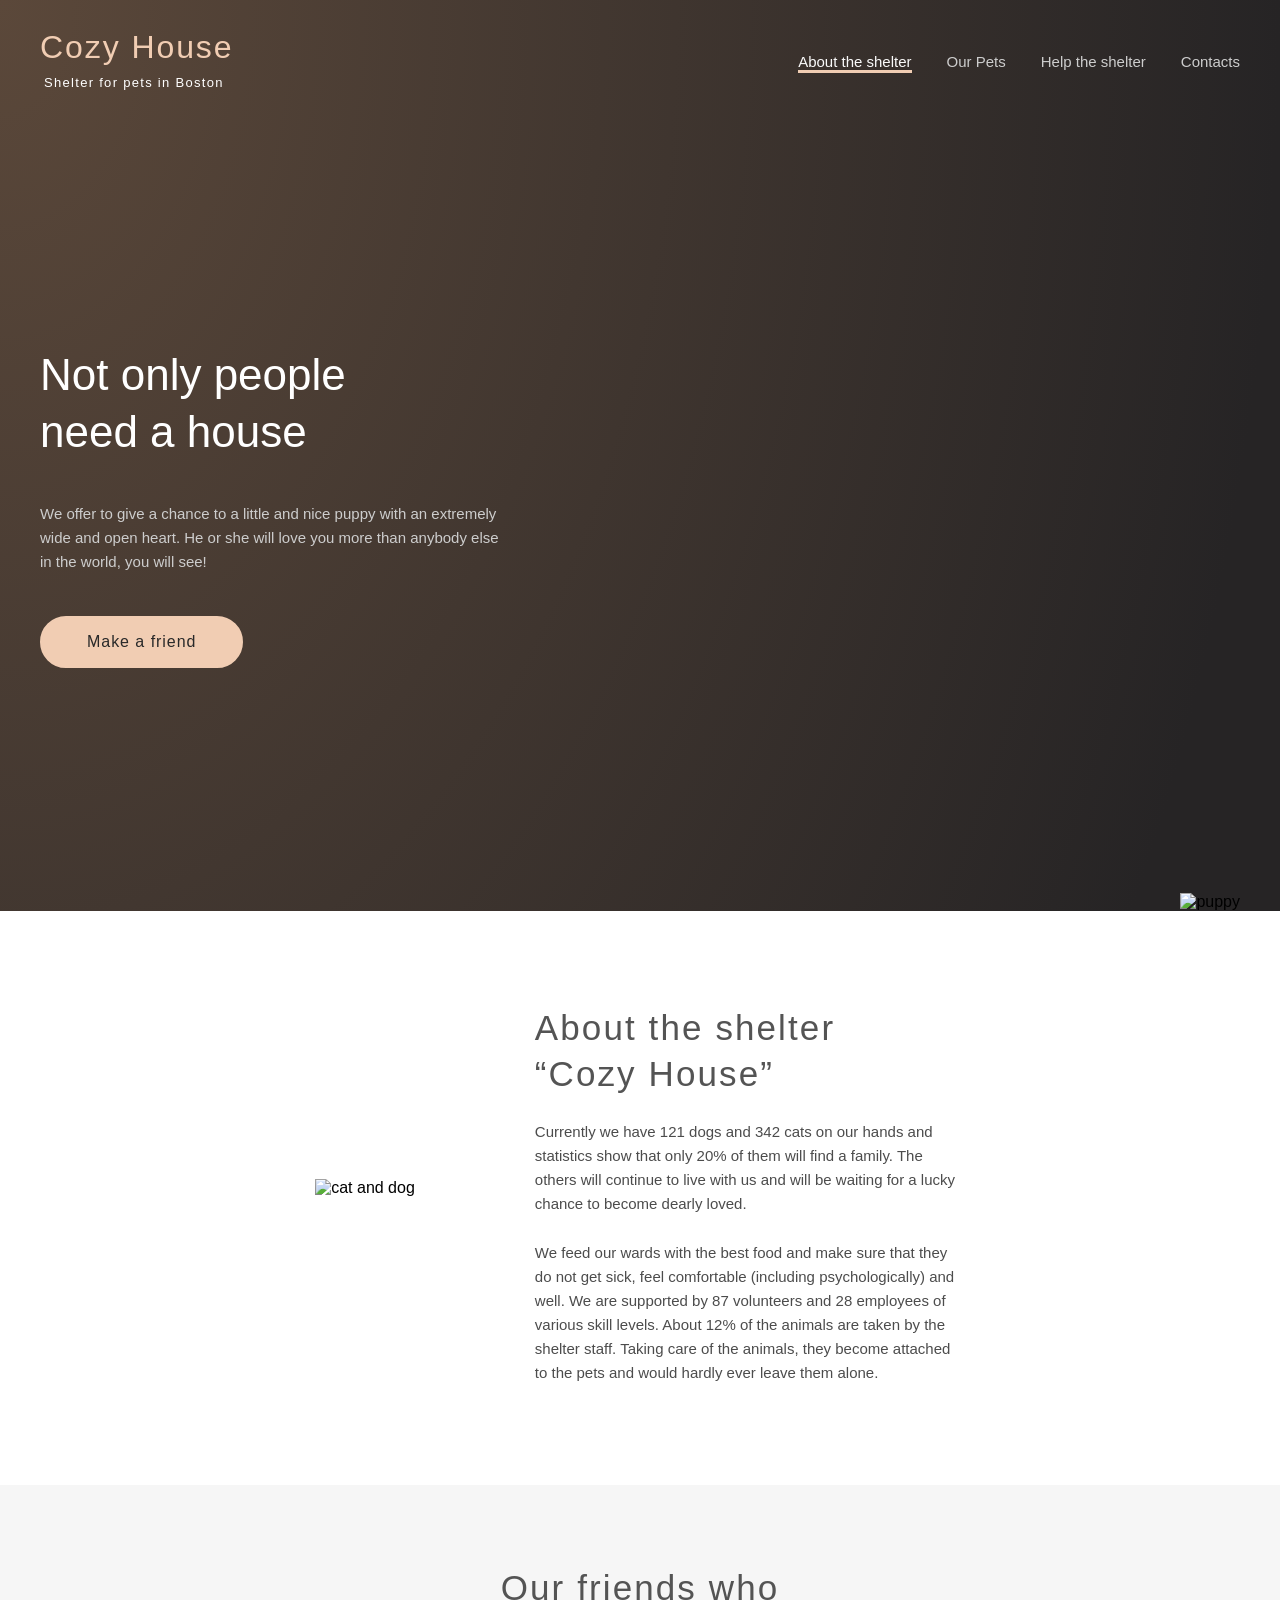
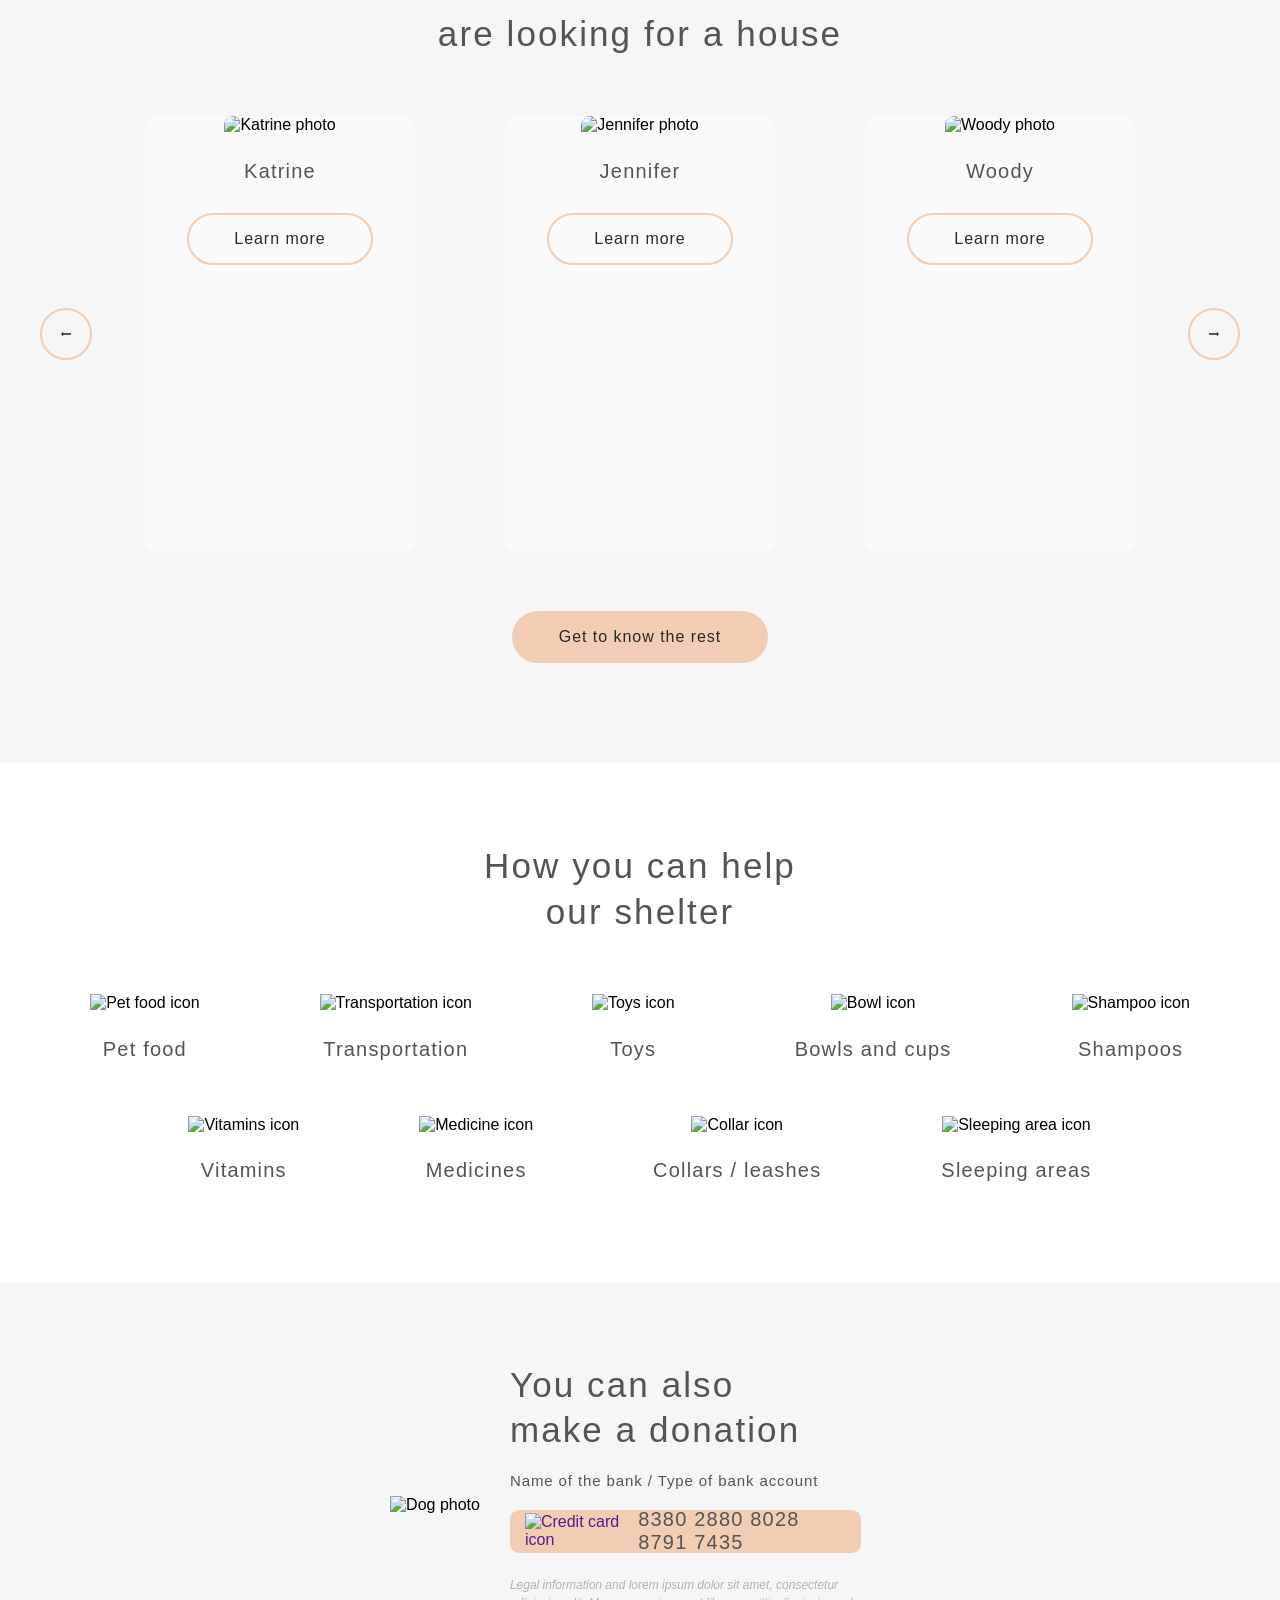
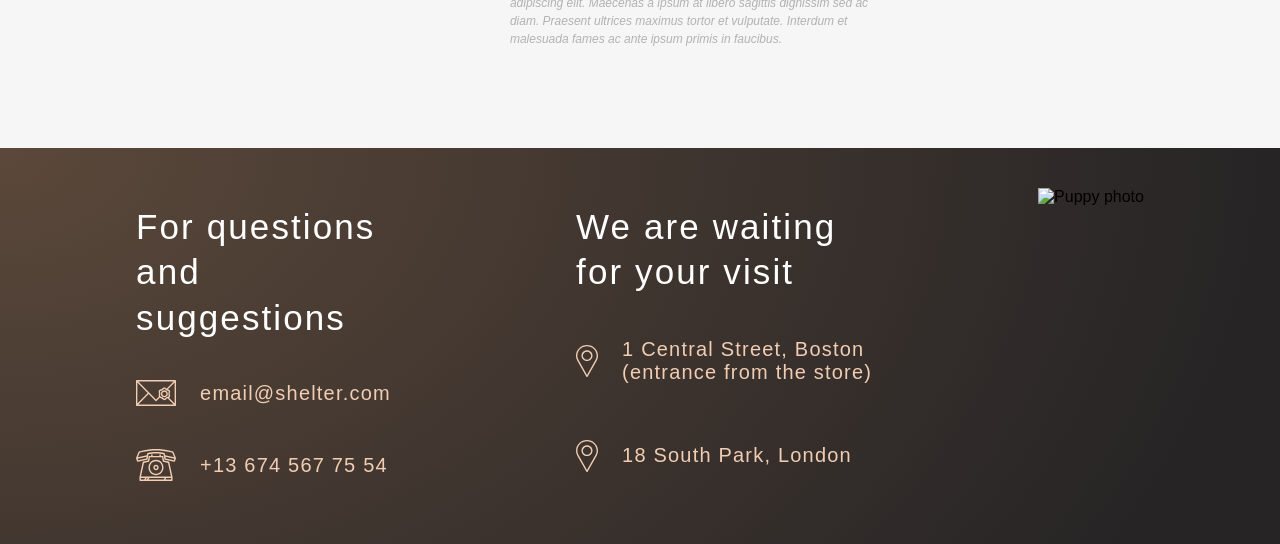
==== shelter/index.html @ e7551a3a "feat: better buttons behaviour" ====
<!DOCTYPE html>
<html lang="en">
<head>
    <meta charset="UTF-8">
    <meta name="viewport" content="width=device-width, initial-scale=1">
    <meta http-equiv="x-ua-compatible" content="IE=Edge">
    <link rel="stylesheet" href="src/css/main.css">
    <link rel="icon" type="image/x-icon" href="src/img/icons/favicon.ico">
    <script src="src/script/index.js"></script>
    <title>Shelter | Main</title>
</head>
<body>
    <main>
        <section class="start-screen" id="start">
            <header>
                <a class="logo" href="">
                    <h1>Cozy House</h1>
                    <span class="logo-secondary">Shelter for pets in Boston</span>
                </a>
                <nav>
                    <ul>
                        <li>
                            <span class="paragraph-l on-dark initialized">
                                About the shelter
                            </span>
                        </li>
                        <li>
                            <a class="paragraph-l on-dark" href="our-pets.html">
                                Our Pets
                            </a>
                        </li>
                        <li>
                            <a class="paragraph-l on-dark" href="#help-items">Help the shelter</a>
                        </li>
                        <li>
                            <a class="paragraph-l on-dark" href="#footer">Contacts</a>
                        </li>
                    </ul>
                    <svg class="burger-btn" width="30" height="22" viewBox="0 0 30 22" fill="none" xmlns="http://www.w3.org/2000/svg">
                        <line y1="21" x2="30" y2="21" stroke-width="2"/>
                        <line y1="11" x2="30" y2="11" stroke-width="2"/>
                        <line y1="1" x2="30" y2="1" stroke-width="2"/>
                    </svg>
                </nav>
            </header>
            <div class="start-screen-elements">
                <div class="text-wrapper">
                    <h2 class="on-dark">Not only people need a house</h2>
                    <p class="paragraph-l on-dark">We offer to give a chance to a little and nice puppy with an extremely wide and open heart. He or she
                        will love you more than anybody else in the world, you will see!</p>
                    <button class="button-primary" onclick="location.href='#our-pets'">
                        Make a friend
                    </button>
                </div>
                <img src="src/img/photos/start-screen-puppy.png" alt="puppy">
            </div>
        </section>
        <section class="about" id="about">
            <img src="src/img/photos/about-pets.png" alt="cat and dog">
            <div class="text-wrapper">
                <h3>About the shelter “Cozy House”</h3>
                <p class="paragraph-l">Currently we have 121 dogs and 342 cats on our hands and statistics show that only 20% of them will find
                    a family. The others will continue to live with us and will be waiting for a lucky chance to become
                    dearly loved.</p>
                <p class="paragraph-l">We feed our wards with the best food and make sure that they do not get sick, feel comfortable (including
                    psychologically) and well. We are supported by 87 volunteers and 28 employees of various skill levels.
                    About 12% of the animals are taken by the shelter staff. Taking care of the animals, they become
                    attached to the pets and would hardly ever leave them alone.</p>
            </div>
        </section>
        <section class="our-pets" id="our-pets">
            <h3>Our friends who<br> are looking for a house</h3>
            <div class="carousel-wrapper">
                <button class="button-round">
                    <svg width="14" height="6" viewBox="0 0 14 6" fill="none" xmlns="http://www.w3.org/2000/svg">
                        <path d="M14 2V4H3V6L0 3L3 0V2H14Z"/>
                    </svg>
                </button>
                <div class="pets-wrapper">
                    <figure class="pet">
                        <img src="src/img/photos/pets-katrine.png" alt="Katrine photo">
                        <figcaption>
                            <h4>Katrine</h4>
                            <button>Learn more</button>
                        </figcaption>
                    </figure>
                    <figure class="pet">
                        <img src="src/img/photos/pets-jennifer.png" alt="Jennifer photo">
                        <figcaption>
                            <h4>Jennifer</h4>
                            <button>Learn more</button>
                        </figcaption>
                    </figure>
                    <figure class="pet">
                        <img src="src/img/photos/pets-woody.png" alt="Woody photo">
                        <figcaption>
                            <h4>Woody</h4>
                            <button>Learn more</button>
                        </figcaption>
                    </figure>
                </div>
                <button class="button-round right">
                    <svg width="14" height="6" viewBox="0 0 14 6" fill="none" xmlns="http://www.w3.org/2000/svg">
                        <path d="M14 2V4H3V6L0 3L3 0V2H14Z"/>
                    </svg>
                </button>
            </div>
            <button class="button-primary" onclick="location.href='our-pets.html'">
                Get to know the rest
            </button>
        </section>
        <section class="help-items" id="help-items">
            <h3>How you can help<br>our shelter</h3>
            <div class="icons-wrapper">
                <figure>
                    <img src="src/img/icons/pet-food.svg" alt="Pet food icon">
                    <figcaption><h4>Pet food</h4></figcaption>
                </figure>
                <figure>
                    <img src="src/img/icons/transportation.svg" alt="Transportation icon">
                    <figcaption><h4>Transportation</h4></figcaption>
                </figure>
                <figure>
                    <img src="src/img/icons/toys.svg" alt="Toys icon">
                    <figcaption><h4>Toys</h4></figcaption>
                </figure>
                <figure>
                    <img src="src/img/icons/bowls-and-cups.svg" alt="Bowl icon">
                    <figcaption><h4>Bowls and cups</h4></figcaption>
                </figure>
                <figure>
                    <img src="src/img/icons/shampoo.svg" alt="Shampoo icon">
                    <figcaption><h4>Shampoos</h4></figcaption>
                </figure>
                <figure>
                    <img src="src/img/icons/vitamins.svg" alt="Vitamins icon">
                    <figcaption><h4>Vitamins</h4></figcaption>
                </figure>
                <figure>
                    <img src="src/img/icons/medicine.svg" alt="Medicine icon">
                    <figcaption><h4>Medicines</h4></figcaption>
                </figure>
                <figure>
                    <img src="src/img/icons/collar.svg" alt="Collar icon">
                    <figcaption><h4>Collars / leashes</h4></figcaption>
                </figure>
                <figure>
                    <img src="src/img/icons/sleeping-area.svg" alt="Sleeping area icon">
                    <figcaption><h4>Sleeping areas</h4></figcaption>
                </figure>
            </div>
        </section>
        <section class="help-donation" id="help-donation">
            <img src="src/img/photos/donation-dog.png" alt="Dog photo">
            <div class="text-wrapper">
                <h3>You can also<br>make a donation</h3>
                <h5>Name of the bank / Type of bank account</h5>
                <a href="">
                    <div class="credit-card-info">
                        <img src="src/img/icons/credit-card.svg" alt="Credit card icon">
                        <h4>8380 2880 8028 8791 7435</h4>
                    </div>
                </a>
                <p class="paragraph-s">Legal information and lorem ipsum dolor sit amet, consectetur adipiscing elit.
                    Maecenas a ipsum at libero sagittis dignissim sed ac diam. Praesent ultrices maximus tortor et
                    vulputate. Interdum et malesuada fames ac ante ipsum primis in faucibus.</p>
            </div>
        </section>
    </main>
    <footer id="footer">
        <div class="contacts-row">
            <h3 class="on-dark">For questions and suggestions</h3>
            <a href="mailto:email@shelter.com">
                <svg width="40" height="26" viewBox="0 0 40 26" fill="none" xmlns="http://www.w3.org/2000/svg">
                    <path d="M39.315 0H0.684964C0.5033 0 0.329077 0.0732456 0.200621 0.203625C0.0721657 0.334003 0 0.510836 0 0.695219V25.3048C0 25.4892 0.0721657 25.666 0.200621 25.7964C0.329077 25.9268 0.5033 26 0.684964 26H39.315C39.4967 26 39.6709 25.9268 39.7994 25.7964C39.9278 25.666 40 25.4892 40 25.3048V0.695219C40 0.510836 39.9278 0.334003 39.7994 0.203625C39.6709 0.0732456 39.4967 0 39.315 0ZM32.5774 15.0331C32.6846 15.5259 32.7954 16.0355 32.6513 16.2882C32.4966 16.5596 31.9966 16.7173 31.5131 16.8699C31.1316 16.9902 30.7373 17.1147 30.3857 17.3212C30.0461 17.5206 29.7523 17.8001 29.4683 18.0704C29.0772 18.4426 28.7079 18.794 28.374 18.794C28.04 18.794 27.6706 18.4425 27.2797 18.0704C26.9956 17.8001 26.7018 17.5205 26.3622 17.3212C26.0107 17.1147 25.6163 16.9903 25.2348 16.8699C24.7513 16.7173 24.2513 16.5596 24.0967 16.2882C23.9526 16.0355 24.0633 15.5259 24.1705 15.0331C24.2584 14.6285 24.3493 14.2103 24.3493 13.7821C24.3493 13.354 24.2584 12.9356 24.1705 12.5311C24.0633 12.0383 23.9526 11.5288 24.0967 11.2759C24.2513 11.0046 24.7513 10.8468 25.2348 10.6942C25.6163 10.5739 26.0107 10.4494 26.3622 10.243C26.7018 10.0435 26.9956 9.76403 27.2797 9.49373C27.6706 9.12165 28.04 8.77015 28.374 8.77015C28.7079 8.77015 29.0773 9.12165 29.4683 9.49373C29.7523 9.76403 30.0461 10.0435 30.3857 10.243C30.7373 10.4493 31.1316 10.5738 31.5131 10.6941C31.9966 10.8467 32.4966 11.0045 32.6512 11.2758C32.7954 11.5286 32.6846 12.0381 32.5774 12.5309C32.4895 12.9354 32.3986 13.3537 32.3986 13.7819C32.3986 14.2102 32.4895 14.6286 32.5774 15.0331ZM30.5975 8.66076C30.5345 8.60237 30.4705 8.54156 30.4053 8.47955C29.8904 7.98955 29.2497 7.3798 28.374 7.3798C27.4982 7.3798 26.8575 7.98955 26.3426 8.47955C26.1045 8.70609 25.8796 8.92013 25.6761 9.03961C25.4574 9.168 25.1518 9.26449 24.8281 9.36655C24.1276 9.58763 23.3336 9.8381 22.9109 10.5797C22.5001 11.3004 22.6768 12.1134 22.8328 12.8307C22.9081 13.1777 22.9794 13.5055 22.9794 13.7821C22.9794 14.0587 22.9081 14.3866 22.8328 14.7336C22.6975 15.3556 22.5473 16.0496 22.7775 16.693L19.9997 19.5464L2.32449 1.39044H37.6748L30.5975 8.66076ZM11.7007 13L1.36993 23.6116V2.38812L11.7007 13ZM12.6635 13.989L19.5124 21.0242C19.5761 21.0896 19.6519 21.1416 19.7356 21.177C19.8192 21.2125 19.9089 21.2308 19.9996 21.2308C20.0902 21.2308 20.18 21.2125 20.2636 21.177C20.3472 21.1416 20.4231 21.0896 20.4868 21.0242L23.6841 17.7398C24.044 17.9494 24.4495 18.0781 24.8281 18.1976C25.1518 18.2997 25.4575 18.3962 25.6761 18.5245C25.8796 18.644 26.1044 18.8581 26.3426 19.0846C26.8575 19.5746 27.4982 20.1844 28.374 20.1844C29.2496 20.1844 29.8904 19.5746 30.4053 19.0846C30.6434 18.858 30.8682 18.644 31.0718 18.5244C31.2043 18.4466 31.3691 18.3806 31.5502 18.3179L37.675 24.6094H2.32431L12.6635 13.989ZM32.9664 17.7946C33.3117 17.6108 33.6223 17.3612 33.8371 16.9846C34.2479 16.2639 34.0711 15.4508 33.9151 14.7336C33.8398 14.3866 33.7686 14.0587 33.7686 13.7821C33.7686 13.5055 33.8398 13.1777 33.9151 12.8307C34.0711 12.1134 34.2479 11.3005 33.837 10.5797C33.4142 9.8381 32.6203 9.58763 31.9197 9.36655L31.8559 9.34634L38.6301 2.38738V23.6122L32.9664 17.7946Z"/>
                    <path d="M28.374 10.2424C26.451 10.2424 24.8865 11.8302 24.8865 13.782C24.8865 15.7337 26.451 17.3215 28.374 17.3215C30.297 17.3215 31.8614 15.7337 31.8614 13.782C31.8614 11.8302 30.2969 10.2424 28.374 10.2424ZM28.374 15.9311C27.2064 15.9311 26.2564 14.967 26.2564 13.782C26.2564 12.5969 27.2063 11.6328 28.374 11.6328C29.5416 11.6328 30.4915 12.5969 30.4915 13.782C30.4915 14.967 29.5415 15.9311 28.374 15.9311Z"/>
                </svg>
                <h4>email@shelter.com</h4>
            </a>
            <a href="tel:+136745677554">
                <svg width="40" height="32" viewBox="0 0 40 32" fill="none" xmlns="http://www.w3.org/2000/svg">
                    <path d="M39.9461 8.89543L37.5102 2.9049C37.4685 2.80251 37.4043 2.71139 37.3226 2.63868C37.2408 2.56598 37.1437 2.51367 37.0389 2.48585L34.111 1.70799C25.5388 -0.569376 14.4609 -0.569281 5.88906 1.70799L2.96105 2.48585C2.85626 2.51367 2.75918 2.56598 2.67743 2.63868C2.59568 2.71139 2.53147 2.80251 2.48984 2.9049L0.0539764 8.89543C-0.0131281 9.06038 -0.0178273 9.24503 0.0407965 9.41333L1.01509 12.2089C1.07166 12.3713 1.18339 12.5075 1.32986 12.5925C1.47633 12.6775 1.64776 12.7056 1.8128 12.6717L11.0692 10.7747C11.2084 10.7462 11.3359 10.675 11.4348 10.5706C11.5337 10.4661 11.5993 10.3334 11.623 10.19L12.4245 5.32594C16.8365 4.18994 23.1635 4.18994 27.5753 5.32594L28.3769 10.19C28.4006 10.3335 28.4662 10.4663 28.5651 10.5707C28.664 10.6751 28.7915 10.7463 28.9307 10.7748L38.187 12.6718C38.3521 12.7056 38.5234 12.6774 38.6699 12.5924C38.8164 12.5075 38.9281 12.3714 38.9848 12.209L39.9592 9.41343C40.0178 9.2451 40.0131 9.06043 39.9461 8.89543ZM2.13193 11.1412L1.63183 9.70624L10.5973 7.78606L10.321 9.46295L2.13193 11.1412ZM11.6222 4.0568C11.4935 4.09314 11.3777 4.16636 11.2883 4.26784C11.1989 4.36933 11.1396 4.49486 11.1174 4.62969L10.848 6.26453L1.85991 8.1896L3.65015 3.78707L6.2409 3.09877C14.5991 0.878304 25.4007 0.878208 33.7593 3.09877L36.35 3.78707L38.1403 8.1896L29.1522 6.26453L28.8828 4.62969C28.8606 4.49487 28.8013 4.36936 28.7119 4.26788C28.6224 4.1664 28.5066 4.09318 28.378 4.0568C23.6016 2.70615 16.3984 2.70615 11.6222 4.0568ZM37.8681 11.1412L29.6792 9.46295L29.4028 7.78606L38.3682 9.70624L37.8681 11.1412Z"/>
                    <path d="M33.2901 13.1186C33.261 12.9842 33.1948 12.8612 33.0995 12.7643C33.0041 12.6673 32.8836 12.6005 32.7522 12.5717L27.9776 11.526L27.3764 7.51395C27.351 7.34431 27.2672 7.18959 27.1401 7.07781C27.013 6.96603 26.851 6.90458 26.6835 6.90458H24.814V5.96398C24.814 5.56724 24.5002 5.2456 24.1129 5.2456C23.7257 5.2456 23.4119 5.56724 23.4119 5.96398V6.90458H16.5882V5.96398C16.5882 5.56724 16.2744 5.2456 15.8871 5.2456C15.4999 5.2456 15.1861 5.56724 15.1861 5.96398V6.90458H13.3166C13.1491 6.90458 12.9871 6.96603 12.86 7.07781C12.7329 7.18959 12.6491 7.34431 12.6237 7.51395L12.0224 11.526L7.24791 12.5717C7.11654 12.6005 6.996 12.6673 6.90063 12.7643C6.80527 12.8612 6.73908 12.9842 6.70996 13.1186L3.46796 28.0878C3.45692 28.1389 3.45134 28.1911 3.45132 28.2434V31.2816C3.45132 31.4721 3.52519 31.6549 3.65666 31.7896C3.78814 31.9243 3.96645 32 4.15239 32H35.8477C36.0336 32 36.212 31.9243 36.3434 31.7896C36.4749 31.6549 36.5488 31.4721 36.5488 31.2816V28.2434C36.5488 28.1911 36.5432 28.1389 36.5321 28.0878L33.2901 13.1186ZM7.98131 13.8802L12.7885 12.8273C12.9276 12.7968 13.0544 12.7238 13.152 12.6178C13.2496 12.5118 13.3134 12.3779 13.335 12.2338L13.9183 8.34134H26.0819L26.6651 12.2338C26.6867 12.3779 26.7505 12.5118 26.8481 12.6178C26.9457 12.7238 27.0725 12.7968 27.2115 12.8273L32.0189 13.8802L34.9741 27.5251H5.0261L7.98131 13.8802ZM11.7966 28.9618L10.8935 30.5632H9.82782L10.7309 28.9618H11.7966ZM13.416 28.9618H28.6721L27.769 30.5632H12.513L13.416 28.9618ZM4.85345 28.9618H9.11142L8.20836 30.5632H4.85345V28.9618ZM29.3885 30.5632L30.2916 28.9618H35.1466V30.5632H29.3885Z"/>
                    <path d="M20 26.1606C24.1492 26.1606 27.5248 22.7016 27.5248 18.45C27.5248 14.1983 24.1492 10.7393 20 10.7393C15.8509 10.7393 12.4753 14.1983 12.4753 18.45C12.4753 22.7016 15.8509 26.1606 20 26.1606ZM20 12.1761C23.3761 12.1761 26.1227 14.9905 26.1227 18.45C26.1227 21.9094 23.3761 24.7238 20 24.7238C16.624 24.7238 13.8774 21.9094 13.8774 18.45C13.8774 14.9905 16.624 12.1761 20 12.1761Z"/>
                    <path d="M20 21.1847C21.4717 21.1847 22.6691 19.9578 22.6691 18.4497C22.6691 16.9416 21.4717 15.7147 20 15.7147C18.5283 15.7147 17.3309 16.9416 17.3309 18.4497C17.3309 19.9578 18.5283 21.1847 20 21.1847ZM20 17.1514C20.6987 17.1514 21.267 17.7338 21.267 18.4497C21.267 19.1656 20.6987 19.7479 20 19.7479C19.3014 19.7479 18.733 19.1656 18.733 18.4497C18.733 17.7339 19.3014 17.1514 20 17.1514Z"/>
                </svg>
                <h4>+13 674 567 75 54</h4>
            </a>
        </div>
        <div class="locations-row">
            <h3 class="on-dark">We are waiting for your visit</h3>
            <a href="https://www.google.com/maps/place/Boston+Animal+Care+and+Control+Shelter/@42.3657951,-70.9798577,19z/data=!4m9!1m2!2m1!1sboston+animal+shelter!3m5!1s0x89e37937d4975c71:0xc63954a44f1d0dee!8m2!3d42.2943456!4d-71.1215115!16s%2Fg%2F1tg16r1j" target="_blank">
                <svg width="22" height="32" viewBox="0 0 22 32" fill="none" xmlns="http://www.w3.org/2000/svg">
                    <path d="M11 0C4.93475 0 3.05176e-05 4.78519 3.05176e-05 10.6667C3.05176e-05 12.4323 0.455262 14.1829 1.32067 15.7357L10.3985 31.6562C10.5193 31.8685 10.7496 32 11 32C11.2504 32 11.4807 31.8685 11.6016 31.6562L20.6827 15.7304C21.5448 14.1829 22 12.4323 22 10.6666C22 4.78519 17.0653 0 11 0ZM19.4762 15.0905L11 29.9557L2.52717 15.0964C1.7732 13.7435 1.37507 12.2116 1.37507 10.6667C1.37507 5.52019 5.69278 1.33337 11 1.33337C16.3073 1.33337 20.625 5.52025 20.625 10.6667C20.625 12.2116 20.2269 13.7435 19.4762 15.0905Z"/>
                    <path d="M11 5.33329C7.9674 5.33329 5.50008 7.72585 5.50008 10.6666C5.50008 13.6074 7.9674 16 11 16C14.0327 16 16.5 13.6074 16.5 10.6667C16.5 7.72592 14.0327 5.33329 11 5.33329ZM11 14.6667C8.72537 14.6667 6.87505 12.8724 6.87505 10.6667C6.87505 8.46092 8.72537 6.66667 11 6.66667C13.2747 6.66667 15.125 8.46092 15.125 10.6667C15.125 12.8724 13.2747 14.6667 11 14.6667Z"/>
                </svg>
                <h4>1 Central Street, Boston<br>(entrance from the store)</h4>
            </a>
            <a href="https://www.google.com/maps/search/18+South+Park,+London+/@52.1337419,-0.4661482,21z" target="_blank">
                <svg width="22" height="32" viewBox="0 0 22 32" fill="none" xmlns="http://www.w3.org/2000/svg">
                    <path d="M11 0C4.93475 0 3.05176e-05 4.78519 3.05176e-05 10.6667C3.05176e-05 12.4323 0.455262 14.1829 1.32067 15.7357L10.3985 31.6562C10.5193 31.8685 10.7496 32 11 32C11.2504 32 11.4807 31.8685 11.6016 31.6562L20.6827 15.7304C21.5448 14.1829 22 12.4323 22 10.6666C22 4.78519 17.0653 0 11 0ZM19.4762 15.0905L11 29.9557L2.52717 15.0964C1.7732 13.7435 1.37507 12.2116 1.37507 10.6667C1.37507 5.52019 5.69278 1.33337 11 1.33337C16.3073 1.33337 20.625 5.52025 20.625 10.6667C20.625 12.2116 20.2269 13.7435 19.4762 15.0905Z"/>
                    <path d="M11 5.33329C7.9674 5.33329 5.50008 7.72585 5.50008 10.6666C5.50008 13.6074 7.9674 16 11 16C14.0327 16 16.5 13.6074 16.5 10.6667C16.5 7.72592 14.0327 5.33329 11 5.33329ZM11 14.6667C8.72537 14.6667 6.87505 12.8724 6.87505 10.6667C6.87505 8.46092 8.72537 6.66667 11 6.66667C13.2747 6.66667 15.125 8.46092 15.125 10.6667C15.125 12.8724 13.2747 14.6667 11 14.6667Z"/>
                </svg>
                <h4>18 South Park, London</h4>
            </a>
        </div>
        <img src="src/img/photos/footer-puppy.png" alt="Puppy photo">
    </footer>
</body>
</html>
---- shelter/src/css/main.css ----
html {
  font-family: Georgia, sans-serif;
  font-weight: 400;
}

.logo:hover .h1 {
  transition: ease-in-out color 0.3s;
  color: #FDDCC4;
}
.logo:hover .h1.on-light {
  color: #292929;
}
.logo:hover .logo-secondary {
  transition: ease-in-out color 0.3s;
  color: white;
}
.logo:hover .logo-secondary.on-light {
  color: #B2B2B2;
}

h1 {
  font-size: 2rem;
  line-height: 110%;
  font-weight: 400;
  display: flex;
  align-items: center;
  letter-spacing: 0.06em;
  color: #F1CDB3;
}
h1.on-light {
  color: #545454;
}

.logo-secondary {
  font-family: Arial, sans-serif;
  font-size: 13px;
  line-height: 15px;
  margin-left: 4px;
  letter-spacing: 0.1em;
  color: white;
}
.logo-secondary.on-light {
  color: #292929;
}

.on-dark {
  color: white;
}

h2, h3, h4, h5 {
  font-weight: 400;
  color: #545454;
}

h2 {
  line-height: 130%;
}
@media (max-width: 768px) {
  h2 {
    font-size: 25px;
  }
}
@media (min-width: 768px) {
  h2 {
    font-size: 44px;
  }
}

h3 {
  line-height: 130%;
  letter-spacing: 0.06em;
}
@media (max-width: 768px) {
  h3 {
    font-size: 25px;
  }
}
@media (min-width: 768px) {
  h3 {
    font-size: 35px;
  }
}

h4, .button-round {
  font-size: 20px;
  line-height: 115%;
  letter-spacing: 0.06em;
}

@media (max-width: 768px) {
  h4 {
    font-size: 15px;
  }
}
@media (min-width: 768px) {
  h4 {
    font-size: 20px;
  }
}

h5 {
  font-size: 15px;
  line-height: 110%;
  letter-spacing: 0.06em;
}

.paragraph-l {
  font-family: "Arial", sans-serif;
  font-style: normal;
  font-weight: 400;
  font-size: 15px;
  line-height: 160%;
  color: #4C4C4C;
}
.paragraph-l.on-light {
  color: #545454;
}
.paragraph-l.on-light.initialized {
  color: #292929;
  border-bottom: 3px solid #F1CDB3;
}
.paragraph-l.on-dark {
  color: #CDCDCD;
}
.paragraph-l.on-dark.initialized {
  color: #FAFAFA;
  border-bottom: 3px solid #F1CDB3;
}

.paragraph-s {
  font-family: "Arial", sans-serif;
  font-style: italic;
  font-weight: 400;
  font-size: 12px;
  line-height: 150%;
  color: #B2B2B2;
}

footer figcaption h4 {
  color: #F1CDB3;
}

a {
  text-decoration: none;
  cursor: pointer;
  border-bottom: 3px solid rgba(0, 0, 0, 0);
  transition: color ease-in-out 0.3s, border-color ease-in-out 0.3s;
}
a.on-dark:hover {
  color: #FAFAFA;
}
a.on-dark:active, a.on-dark:target {
  color: #FAFAFA;
  border-color: #F1CDB3;
}
a.on-light:hover {
  color: #292929;
}
a.on-light:active, a.on-light:target {
  color: #545454;
  border-color: #F1CDB3;
}

.pet h4 {
  font-size: 20px;
}

.contacts-row a h4, .locations-row a h4 {
  color: #F1CDB3;
  transition: ease-in-out color 0.3s;
  font-size: 20px;
}
.contacts-row a svg, .locations-row a svg {
  fill: #F1CDB3;
  transition: ease-in-out fill 0.3s;
}
.contacts-row a:hover h4, .locations-row a:hover h4 {
  color: white;
}
.contacts-row a:hover svg, .locations-row a:hover svg {
  fill: white;
}

* {
  box-sizing: border-box;
  margin: 0;
  padding: 0;
}

html {
  scroll-behavior: smooth;
}

@media (min-width: 320px) {
  section {
    padding: 42px 10px;
  }
}
@media (min-width: 768px) {
  section {
    padding: 80px 30px 100px;
  }
}
@media (min-width: 1280px) {
  section {
    padding: 80px calc((100vw - 1280px) / 2 + 40px) 100px;
  }
}
section h3 {
  margin-top: 0;
}

button {
  line-height: 130%;
  letter-spacing: 0.06em;
  color: #292929;
  cursor: pointer;
  display: inline;
  width: auto;
  height: 52px;
  border-radius: 100px;
  border: 2px solid #F1CDB3;
  padding: 15px 45px;
  margin: 0;
  transition: ease-in-out background 0.3s, ease-in-out border 0.3s, ease-in-out transform 0.2s;
  background: transparent;
}
button svg {
  fill: #292929;
}
button:hover {
  background-color: #FDDCC4;
  border-color: #FDDCC4;
}
button:active {
  transform: scale(0.9);
}

.button-primary {
  background-color: #F1CDB3;
}

.button-round {
  width: 52px;
  height: 52px;
  border-radius: 50%;
  padding: 23px 19px;
  display: inline-flex;
  justify-content: center;
  align-items: center;
}
.button-round:active {
  background-color: #F1CDB3;
}
.button-round:disabled, .button-round:disabled:hover, .button-round:disabled:active {
  cursor: auto;
  color: #CDCDCD;
  border-color: #CDCDCD;
  transform: none;
  transition: none;
  background-color: transparent;
}

.right svg {
  transform: rotate(180deg);
}

.pet {
  width: 270px;
  height: 435px;
  padding-bottom: 30px;
  margin: 0;
  background-color: #FAFAFA;
  border-radius: 9px;
  transition: transform ease-in-out 0.3s, box-shadow ease-in-out 0.3s, background-color ease-in-out 0.3s;
}
.pet img {
  width: 100%;
  margin-bottom: 25px;
  border-radius: 9px 9px 0 0;
}
.pet figcaption {
  text-align: center;
}
.pet figcaption h4 {
  margin-bottom: 30px;
}
.pet:hover {
  cursor: pointer;
  transform: scale(1.05);
  background-color: white;
  box-shadow: 0px 2px 35px 14px rgba(13, 13, 13, 0.04);
}
.pet:hover button {
  background-color: #FDDCC4;
  border-color: #FDDCC4;
}
.pet:active {
  transform: scale(0.9);
}

.credit-card-info {
  max-width: 351px;
  height: 43px;
  padding: 10px 15px;
  background-color: #F1CDB3;
  border-radius: 9px;
  display: flex;
  justify-content: center;
  align-items: center;
  transition: ease-in-out background-color 0.3s, ease-in-out box-shadow 0.3s, ease-in-out transform 0.2s;
}
.credit-card-info img {
  margin-right: 1rem;
}
.credit-card-info:hover {
  background-color: #FDDCC4;
  box-shadow: 0px 2px 35px 14px rgba(13, 13, 13, 0.04);
}
.credit-card-info:active {
  transform: scale(0.95);
}

.burger-btn {
  transition: transform ease-in-out 0.3s, stroke ease-in-out 0.3s;
}
nav .burger-btn {
  stroke: #F1CDB3;
}
.header-pets .burger-btn {
  stroke: #292929;
}
.burger-btn:active, .burger-btn:focus {
  transform: rotate(90deg);
}

header {
  display: flex;
  justify-content: space-between;
  align-items: center;
}
header .logo {
  display: flex;
  flex-direction: column;
}
header .logo h1 {
  margin-top: 0;
  margin-bottom: 10px;
}
header nav ul {
  flex-grow: 1;
  list-style: none;
  gap: 35px;
}
@media (max-width: 768px) {
  header nav ul {
    display: none;
  }
  header nav .burger-btn {
    display: inline-block;
  }
}
@media (min-width: 768px) {
  header nav .burger-btn {
    display: none;
  }
  header nav ul {
    display: flex;
    justify-content: space-between;
    align-items: center;
  }
}

.header-pets {
  background-color: white;
}
@media (min-width: 320px) {
  .header-pets {
    padding: 42px 10px;
  }
}
@media (min-width: 768px) {
  .header-pets {
    padding: 80px 30px 100px;
  }
}
@media (min-width: 1280px) {
  .header-pets {
    padding: 80px calc((100vw - 1280px) / 2 + 40px) 100px;
  }
}
@media (max-width: 768px) {
  .header-pets nav ul {
    display: none;
  }
  .header-pets nav .burger-btn {
    display: inline-block;
  }
}
@media (min-width: 768px) {
  .header-pets nav .burger-btn {
    display: none;
  }
  .header-pets nav ul {
    display: flex;
    justify-content: space-between;
    align-items: center;
  }
}
@media all {
  .header-pets {
    padding-top: 30px;
    padding-bottom: 30px;
  }
}

footer {
  background: url("../img/bg/noise_transparent@2x.png"), radial-gradient(100% 215.42% at 0% 0%, #5B483A 0%, #262425 100%), #211F20;
  display: flex;
}
@media (min-width: 320px) {
  footer {
    padding: 42px 10px;
  }
}
@media (min-width: 768px) {
  footer {
    padding: 80px 30px 100px;
  }
}
@media (min-width: 1280px) {
  footer {
    padding: 80px calc((100vw - 1280px) / 2 + 40px) 100px;
  }
}
@media (max-width: 1280px) {
  footer {
    padding-top: 30px;
    padding-bottom: 0;
    align-items: center;
  }
}
@media (max-width: 768px) {
  footer {
    gap: 40px;
    flex-direction: column;
  }
  footer img {
    max-width: calc(0.8125 * (100% + 10px));
  }
}
@media (min-width: 768px) and (max-width: 1280px) {
  footer {
    flex-direction: row;
    flex-wrap: wrap;
    justify-content: center;
    gap: 65px 60px;
  }
  footer img {
    width: auto;
  }
}
@media (min-width: 1280px) {
  footer {
    padding-top: 40px;
    padding-bottom: 0;
    gap: 160px;
    flex-direction: row;
    flex-wrap: nowrap;
    align-items: stretch;
  }
}

.contacts-row, .locations-row {
  display: flex;
  flex-shrink: 0;
  flex-direction: column;
  justify-content: space-between;
}
.contacts-row a, .locations-row a {
  display: flex;
  justify-content: space-between;
  align-items: center;
  flex: 1 1 auto;
  margin: 0;
}
.contacts-row a svg, .locations-row a svg {
  margin-right: 1.5rem;
}
.contacts-row a h4, .locations-row a h4 {
  margin: 0;
}
@media (max-width: 768px) {
  .contacts-row, .locations-row {
    align-items: center;
    gap: 40px;
  }
  .contacts-row h3, .locations-row h3 {
    text-align: center;
  }
}
@media (min-width: 768px) {
  .contacts-row, .locations-row {
    align-items: flex-start;
  }
  .contacts-row h3, .locations-row h3 {
    text-align: start;
  }
}
@media (max-width: 1280px) {
  .contacts-row, .locations-row {
    margin: 0;
  }
}
@media (min-width: 1280px) {
  .contacts-row, .locations-row {
    margin: 16px 0 60px;
  }
}

@media (min-width: 768px) {
  .contacts-row {
    flex-basis: 280px;
    gap: 40px;
  }
}

@media (max-width: 768px) {
  .locations-row {
    align-items: flex-start;
  }
  .locations-row h3 {
    width: 270px;
    align-self: center;
  }
}
@media (min-width: 768px) {
  .locations-row {
    flex-basis: 302px;
    gap: 33px;
  }
  .locations-row h3 {
    width: auto;
    align-self: auto;
  }
}

.start-screen {
  background: url("../img/bg/noise_transparent@2x.png"), radial-gradient(100% 215.42% at 0% 0%, #5B483A 0%, #262425 100%), #211F20;
  padding-top: 30px;
  padding-bottom: 0;
}
.start-screen .start-screen-elements {
  display: flex;
  justify-content: space-between;
}
.start-screen .start-screen-elements img {
  max-height: 100%;
  max-width: 100%;
}
.start-screen .start-screen-elements .text-wrapper {
  display: flex;
  flex-direction: column;
  align-items: flex-start;
  justify-content: space-between;
}
.start-screen .start-screen-elements .text-wrapper h2 {
  width: 70%;
}
@media (max-width: 1280px) {
  .start-screen .start-screen-elements {
    margin-top: 60px;
    flex-direction: column;
  }
  .start-screen .start-screen-elements img {
    align-self: flex-end;
  }
  .start-screen .start-screen-elements .text-wrapper {
    align-self: center;
    max-width: 460px;
  }
}
@media (max-width: 768px) {
  .start-screen .start-screen-elements {
    gap: 105px;
  }
  .start-screen .start-screen-elements .text-wrapper {
    gap: 42px;
    text-align: center;
    align-items: center;
    width: 100%;
  }
  .start-screen .start-screen-elements img {
    max-width: calc(0.8125 * (100% + 20px));
  }
}
@media (min-width: 768px) and (max-width: 1280px) {
  .start-screen .start-screen-elements {
    gap: 100px;
  }
  .start-screen .start-screen-elements .text-wrapper {
    height: 322px;
    text-align: start;
    align-items: flex-start;
  }
  .start-screen .start-screen-elements .text-wrapper button {
    align-self: center;
  }
  .start-screen .start-screen-elements img {
    max-width: calc(0.7421875 * (100% + 60px));
    max-width: 570px;
  }
}
@media (min-width: 1280px) {
  .start-screen .start-screen-elements {
    margin-top: 90px;
    flex-direction: row;
    gap: 42px;
  }
  .start-screen .start-screen-elements .text-wrapper {
    margin: 163px 0 243px;
    align-self: auto;
  }
  .start-screen .start-screen-elements .text-wrapper button {
    align-self: flex-start;
  }
}

.about {
  background: white;
  display: flex;
  justify-content: center;
}
.about .text-wrapper {
  max-width: 430px;
  display: flex;
  flex-direction: column;
  gap: 25px;
}
.about .text-wrapper h3 {
  width: 370px;
  height: 90px;
}
.about img {
  max-width: 300px;
  max-height: 408px;
}
@media (max-width: 1280px) {
  .about {
    flex-direction: column-reverse;
    align-items: center;
  }
}
@media (max-width: 768px) {
  .about {
    gap: 42px;
  }
  .about .text-wrapper {
    gap: 22px;
    align-items: center;
    padding: 0 15px;
    text-align: justify;
  }
  .about .text-wrapper h3 {
    text-align: center;
    max-width: 250px;
    height: auto;
  }
  .about img {
    max-width: calc(0.8125 * (100% + 20px));
  }
}
@media (min-width: 768px) and (max-width: 1280px) {
  .about {
    gap: 80px;
  }
  .about .text-wrapper {
    align-items: flex-start;
    padding: 0;
  }
  .about .text-wrapper h3 {
    max-width: 100%;
    text-align: start;
  }
  .about img {
    max-width: calc(0.390625 * (100% + 60px));
  }
}
@media (min-width: 1280px) {
  .about {
    flex-direction: row;
    gap: 120px;
  }
  .about .text-wrapper {
    padding-top: 14px;
  }
}

.our-pets {
  background: #F6F6F6;
  text-align: center;
}
.our-pets h3 {
  margin: 0 auto;
}
.our-pets .carousel-wrapper {
  display: flex;
  justify-content: space-between;
  align-items: center;
  margin: 60px 0;
}
.our-pets .carousel-wrapper .pets-wrapper {
  display: flex;
}
.our-pets > button {
  margin: 0 auto;
}
@media (max-width: 1280px) {
  .our-pets .pet:last-of-type {
    display: none;
  }
}
@media (max-width: 768px) {
  .our-pets .pet:nth-of-type(2) {
    display: none;
  }
  .our-pets .pets-wrapper {
    order: -1;
    flex: 1 0 100%;
    justify-content: center;
  }
  .our-pets .carousel-wrapper {
    margin: 42px 0;
    flex-wrap: wrap;
    justify-content: space-around;
    gap: 20px;
  }
}
@media (min-width: 768px) and (max-width: 1280px) {
  .our-pets .carousel-wrapper {
    margin: 60px 0;
    justify-content: space-between;
    gap: unset;
  }
  .our-pets .pets-wrapper {
    gap: 40px;
    order: 0;
    flex: 0 0 auto;
  }
  .our-pets .pet:nth-of-type(2) {
    display: block;
  }
}
@media (min-width: 1280px) {
  .our-pets .pets-wrapper {
    gap: 90px;
  }
  .our-pets .pets-wrapper .pet:last-of-type {
    display: block;
  }
}

.help-items {
  text-align: center;
  background: white;
}
.help-items h3 {
  margin: 0 auto;
}
.help-items .icons-wrapper {
  display: flex;
  justify-content: center;
  align-items: center;
  flex-wrap: wrap;
}
.help-items .icons-wrapper figure {
  margin: 0;
  width: auto;
}
@media (max-width: 768px) {
  .help-items h3 {
    margin-bottom: 42px;
  }
  .help-items .icons-wrapper {
    margin: 0 5px;
    display: grid;
    grid-template-columns: 1fr 1fr;
    gap: 30px;
  }
  .help-items .icons-wrapper figure img {
    height: 50px;
    margin-bottom: 15px;
  }
}
@media (min-width: 768px) and (max-width: 1280px) {
  .help-items h3 {
    margin-bottom: 60px;
  }
  .help-items .icons-wrapper {
    margin: 0 39px;
    gap: 55px 60px;
    display: flex;
    justify-content: space-around;
    align-items: center;
  }
  .help-items .icons-wrapper figure {
    flex: 1 0 25%;
  }
  .help-items .icons-wrapper figure img {
    height: auto;
    margin-bottom: 25px;
  }
}
@media (min-width: 1280px) {
  .help-items h3 {
    margin-bottom: 60px;
  }
  .help-items .icons-wrapper {
    margin: 0;
    gap: 55px 120px;
    justify-content: center;
  }
  .help-items .icons-wrapper figure {
    flex: 0 0 auto;
  }
  .help-items .icons-wrapper figure img {
    margin-bottom: 25px;
  }
}

.help-donation {
  background-color: #F6F6F6;
  display: flex;
  justify-content: center;
  align-items: center;
}
.help-donation .text-wrapper {
  display: flex;
  flex-direction: column;
  gap: 20px;
}
.help-donation .text-wrapper h3 {
  width: 300px;
}
.help-donation .text-wrapper .paragraph-s {
  width: 380px;
  height: 72px;
}
@media (max-width: 1280px) {
  .help-donation {
    flex-direction: column-reverse;
  }
}
@media (max-width: 768px) {
  .help-donation {
    gap: 42px;
  }
  .help-donation .text-wrapper {
    text-align: center;
    align-items: center;
  }
  .help-donation .text-wrapper h5 {
    height: 24px;
  }
  .help-donation .text-wrapper .paragraph-s {
    width: 280px;
    height: 90px;
  }
  .help-donation img {
    max-width: calc(0.8125 * (100% + 20px));
  }
}
@media (min-width: 768px) and (max-width: 1280px) {
  .help-donation {
    gap: 60px;
  }
  .help-donation .text-wrapper {
    text-align: start;
    align-items: flex-start;
    padding: 0;
  }
  .help-donation .text-wrapper h5 {
    height: 17px;
  }
  .help-donation .text-wrapper .paragraph-s {
    width: 380px;
    height: 72px;
  }
  .help-donation img {
    max-width: calc(0.6575520833 * (100% + 60px));
  }
}
@media (min-width: 1280px) {
  .help-donation {
    gap: 30px;
    flex-direction: row;
  }
}

.main-pets {
  background-color: #F6F6F6;
  text-align: center;
}
@media (min-width: 320px) {
  .main-pets {
    padding: 42px 10px;
  }
}
@media (min-width: 768px) {
  .main-pets {
    padding: 80px 30px 100px;
  }
}
@media (min-width: 1280px) {
  .main-pets {
    padding: 80px calc((100vw - 1280px) / 2 + 40px) 100px;
  }
}
.main-pets h3 {
  margin: 0 auto;
}
.main-pets .pets-wrapper {
  display: grid;
  grid-row-gap: 30px;
  justify-content: space-evenly;
}
.main-pets .pets-wrapper .pet {
  flex-grow: 0;
}
@media (max-width: 768px) {
  .main-pets .pets-wrapper {
    margin: 42px auto;
    grid-template-columns: 270px;
    grid-template-rows: repeat(3, 435px);
  }
  .main-pets .pets-wrapper .pet:nth-of-type(4) {
    display: none;
  }
  .main-pets .pets-wrapper .pet:nth-of-type(5) {
    display: none;
  }
  .main-pets .pets-wrapper .pet:nth-of-type(6) {
    display: none;
  }
  .main-pets .pets-wrapper .pet:nth-of-type(7) {
    display: none;
  }
  .main-pets .pets-wrapper .pet:nth-of-type(8) {
    display: none;
  }
}
@media (min-width: 768px) and (max-width: 1280px) {
  .main-pets .pets-wrapper {
    grid-template-columns: 270px 270px;
    grid-template-rows: repeat(3, 435px);
    margin: 30px auto 40px;
  }
  .main-pets .pets-wrapper .pet:nth-of-type(4) {
    display: block;
  }
  .main-pets .pets-wrapper .pet:nth-of-type(5) {
    display: block;
  }
  .main-pets .pets-wrapper .pet:nth-of-type(6) {
    display: block;
  }
  .main-pets .pets-wrapper .pet:nth-last-of-type(1) {
    display: none;
  }
  .main-pets .pets-wrapper .pet:nth-last-of-type(2) {
    display: none;
  }
}
@media (min-width: 1280px) {
  .main-pets .pets-wrapper {
    grid-template-columns: repeat(4, 270px);
    grid-template-rows: 435px 435px;
    margin: 60px auto;
    grid-column-gap: 40px;
  }
  .main-pets .pets-wrapper .pet {
    display: block;
  }
}
.main-pets .pets-navigation {
  display: flex;
  justify-content: center;
  align-items: center;
}
@media (max-width: 768px) {
  .main-pets .pets-navigation {
    gap: 10px;
  }
}
@media (min-width: 768px) {
  .main-pets .pets-navigation {
    gap: 20px;
  }
}
@media (min-width: 768px) and (max-width: 1280px) {
  .main-pets {
    padding-bottom: 76px;
  }
}
@media (min-width: 1280px) {
  .main-pets {
    padding-bottom: 100px;
  }
}

/*! normalize.css v8.0.1 | MIT License | github.com/necolas/normalize.css */
/* Document
   ========================================================================== */
/**
 * 1. Correct the line height in all browsers.
 * 2. Prevent adjustments of font size after orientation changes in iOS.
 */
html {
  line-height: 1.15; /* 1 */
  -webkit-text-size-adjust: 100%; /* 2 */
}

/* Sections
   ========================================================================== */
/**
 * Remove the margin in all browsers.
 */
body {
  margin: 0;
}

/**
 * Render the `main` element consistently in IE.
 */
main {
  display: block;
}

/**
 * Correct the font size and margin on `h1` elements within `section` and
 * `article` contexts in Chrome, Firefox, and Safari.
 */
h1 {
  font-size: 2em;
  margin: 0.67em 0;
}

/* Grouping content
   ========================================================================== */
/**
 * 1. Add the correct box sizing in Firefox.
 * 2. Show the overflow in Edge and IE.
 */
hr {
  box-sizing: content-box; /* 1 */
  height: 0; /* 1 */
  overflow: visible; /* 2 */
}

/**
 * 1. Correct the inheritance and scaling of font size in all browsers.
 * 2. Correct the odd `em` font sizing in all browsers.
 */
pre {
  font-family: monospace, monospace; /* 1 */
  font-size: 1em; /* 2 */
}

/* Text-level semantics
   ========================================================================== */
/**
 * Remove the gray background on active links in IE 10.
 */
a {
  background-color: transparent;
}

/**
 * 1. Remove the bottom border in Chrome 57-
 * 2. Add the correct text decoration in Chrome, Edge, IE, Opera, and Safari.
 */
abbr[title] {
  border-bottom: none; /* 1 */
  text-decoration: underline; /* 2 */
  text-decoration: underline dotted; /* 2 */
}

/**
 * Add the correct font weight in Chrome, Edge, and Safari.
 */
b,
strong {
  font-weight: bolder;
}

/**
 * 1. Correct the inheritance and scaling of font size in all browsers.
 * 2. Correct the odd `em` font sizing in all browsers.
 */
code,
kbd,
samp {
  font-family: monospace, monospace; /* 1 */
  font-size: 1em; /* 2 */
}

/**
 * Add the correct font size in all browsers.
 */
small {
  font-size: 80%;
}

/**
 * Prevent `sub` and `sup` elements from affecting the line height in
 * all browsers.
 */
sub,
sup {
  font-size: 75%;
  line-height: 0;
  position: relative;
  vertical-align: baseline;
}

sub {
  bottom: -0.25em;
}

sup {
  top: -0.5em;
}

/* Embedded content
   ========================================================================== */
/**
 * Remove the border on images inside links in IE 10.
 */
img {
  border-style: none;
}

/* Forms
   ========================================================================== */
/**
 * 1. Change the font styles in all browsers.
 * 2. Remove the margin in Firefox and Safari.
 */
button,
input,
optgroup,
select,
textarea {
  font-family: inherit; /* 1 */
  font-size: 100%; /* 1 */
  line-height: 1.15; /* 1 */
  margin: 0; /* 2 */
}

/**
 * Show the overflow in IE.
 * 1. Show the overflow in Edge.
 */
button,
input { /* 1 */
  overflow: visible;
}

/**
 * Remove the inheritance of text transform in Edge, Firefox, and IE.
 * 1. Remove the inheritance of text transform in Firefox.
 */
button,
select { /* 1 */
  text-transform: none;
}

/**
 * Correct the inability to style clickable types in iOS and Safari.
 */
button,
[type=button],
[type=reset],
[type=submit] {
  -webkit-appearance: button;
}

/**
 * Remove the inner border and padding in Firefox.
 */
button::-moz-focus-inner,
[type=button]::-moz-focus-inner,
[type=reset]::-moz-focus-inner,
[type=submit]::-moz-focus-inner {
  border-style: none;
  padding: 0;
}

/**
 * Restore the focus styles unset by the previous rule.
 */
button:-moz-focusring,
[type=button]:-moz-focusring,
[type=reset]:-moz-focusring,
[type=submit]:-moz-focusring {
  outline: 1px dotted ButtonText;
}

/**
 * Correct the padding in Firefox.
 */
fieldset {
  padding: 0.35em 0.75em 0.625em;
}

/**
 * 1. Correct the text wrapping in Edge and IE.
 * 2. Correct the color inheritance from `fieldset` elements in IE.
 * 3. Remove the padding so developers are not caught out when they zero out
 *    `fieldset` elements in all browsers.
 */
legend {
  box-sizing: border-box; /* 1 */
  color: inherit; /* 2 */
  display: table; /* 1 */
  max-width: 100%; /* 1 */
  padding: 0; /* 3 */
  white-space: normal; /* 1 */
}

/**
 * Add the correct vertical alignment in Chrome, Firefox, and Opera.
 */
progress {
  vertical-align: baseline;
}

/**
 * Remove the default vertical scrollbar in IE 10+.
 */
textarea {
  overflow: auto;
}

/**
 * 1. Add the correct box sizing in IE 10.
 * 2. Remove the padding in IE 10.
 */
[type=checkbox],
[type=radio] {
  box-sizing: border-box; /* 1 */
  padding: 0; /* 2 */
}

/**
 * Correct the cursor style of increment and decrement buttons in Chrome.
 */
[type=number]::-webkit-inner-spin-button,
[type=number]::-webkit-outer-spin-button {
  height: auto;
}

/**
 * 1. Correct the odd appearance in Chrome and Safari.
 * 2. Correct the outline style in Safari.
 */
[type=search] {
  -webkit-appearance: textfield; /* 1 */
  outline-offset: -2px; /* 2 */
}

/**
 * Remove the inner padding in Chrome and Safari on macOS.
 */
[type=search]::-webkit-search-decoration {
  -webkit-appearance: none;
}

/**
 * 1. Correct the inability to style clickable types in iOS and Safari.
 * 2. Change font properties to `inherit` in Safari.
 */
::-webkit-file-upload-button {
  -webkit-appearance: button; /* 1 */
  font: inherit; /* 2 */
}

/* Interactive
   ========================================================================== */
/*
 * Add the correct display in Edge, IE 10+, and Firefox.
 */
details {
  display: block;
}

/*
 * Add the correct display in all browsers.
 */
summary {
  display: list-item;
}

/* Misc
   ========================================================================== */
/**
 * Add the correct display in IE 10+.
 */
template {
  display: none;
}

/**
 * Add the correct display in IE 10.
 */
[hidden] {
  display: none;
}

/*# sourceMappingURL=main.css.map */
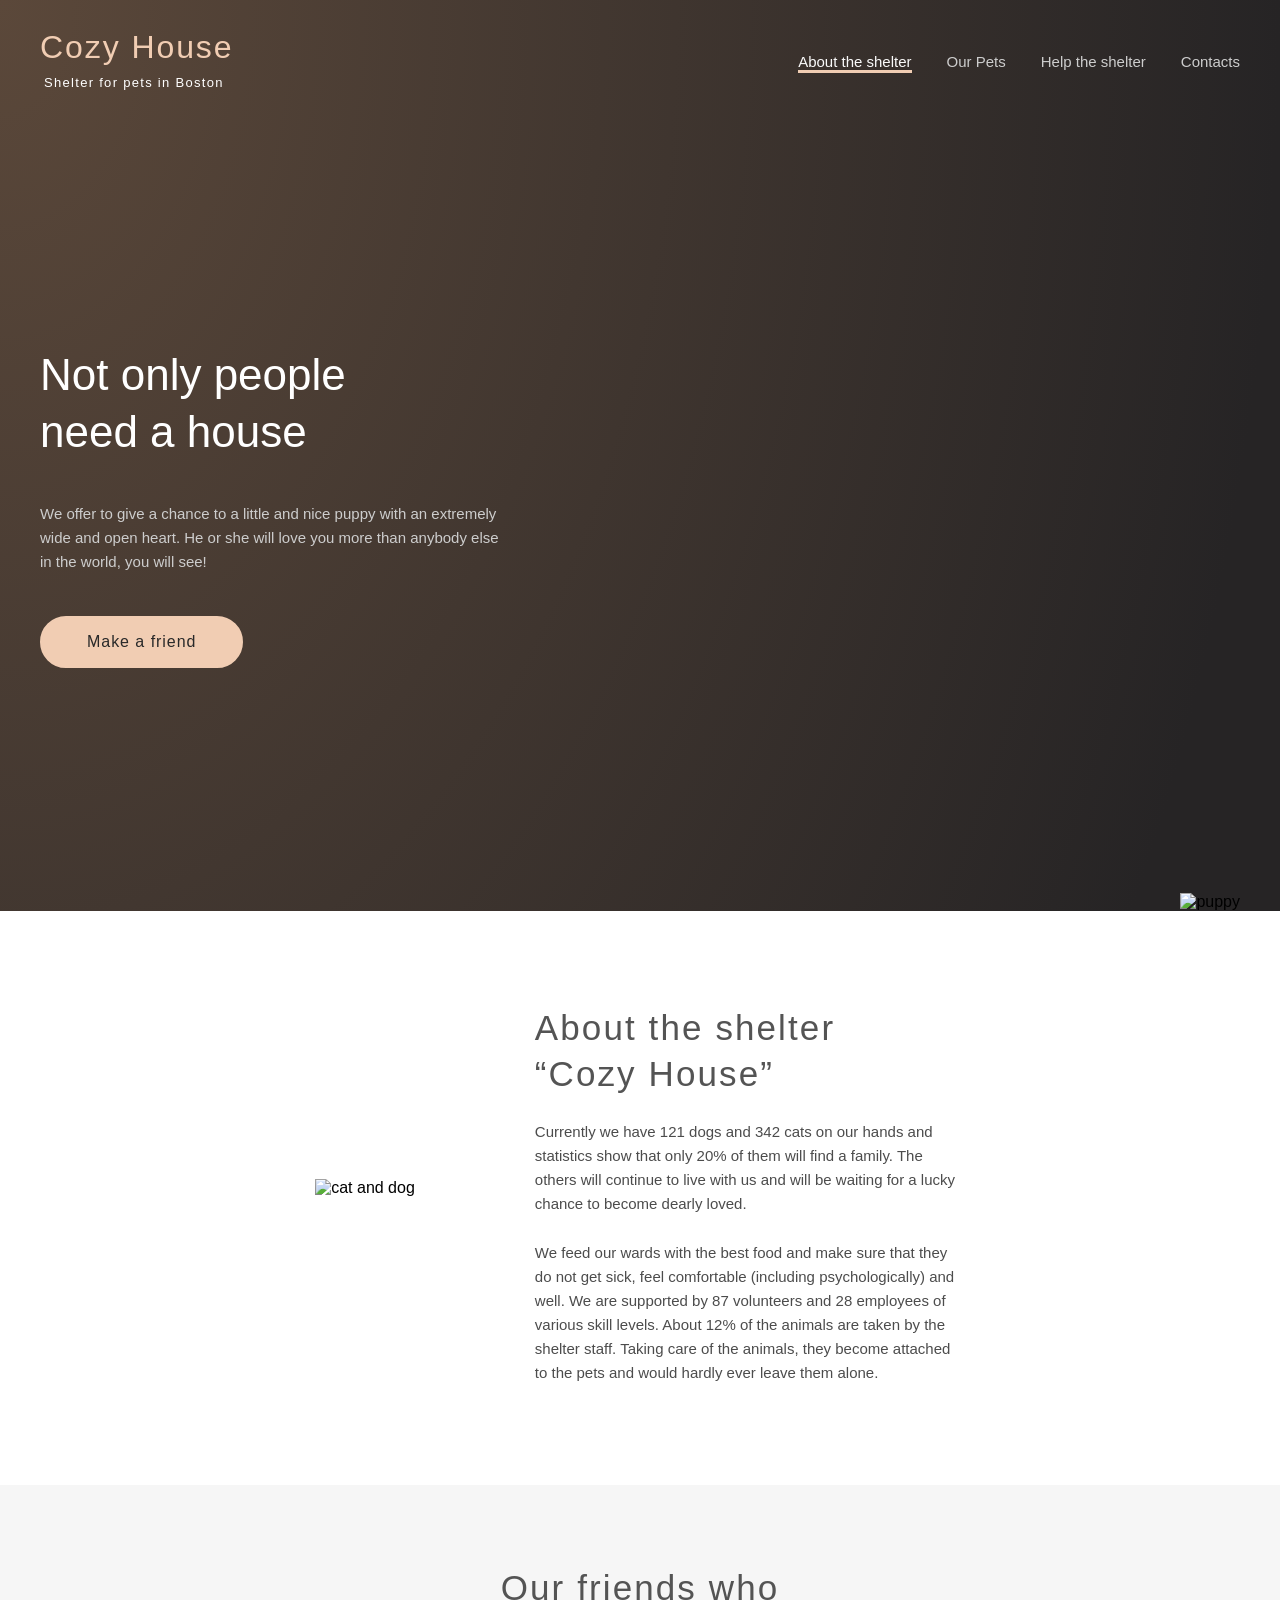
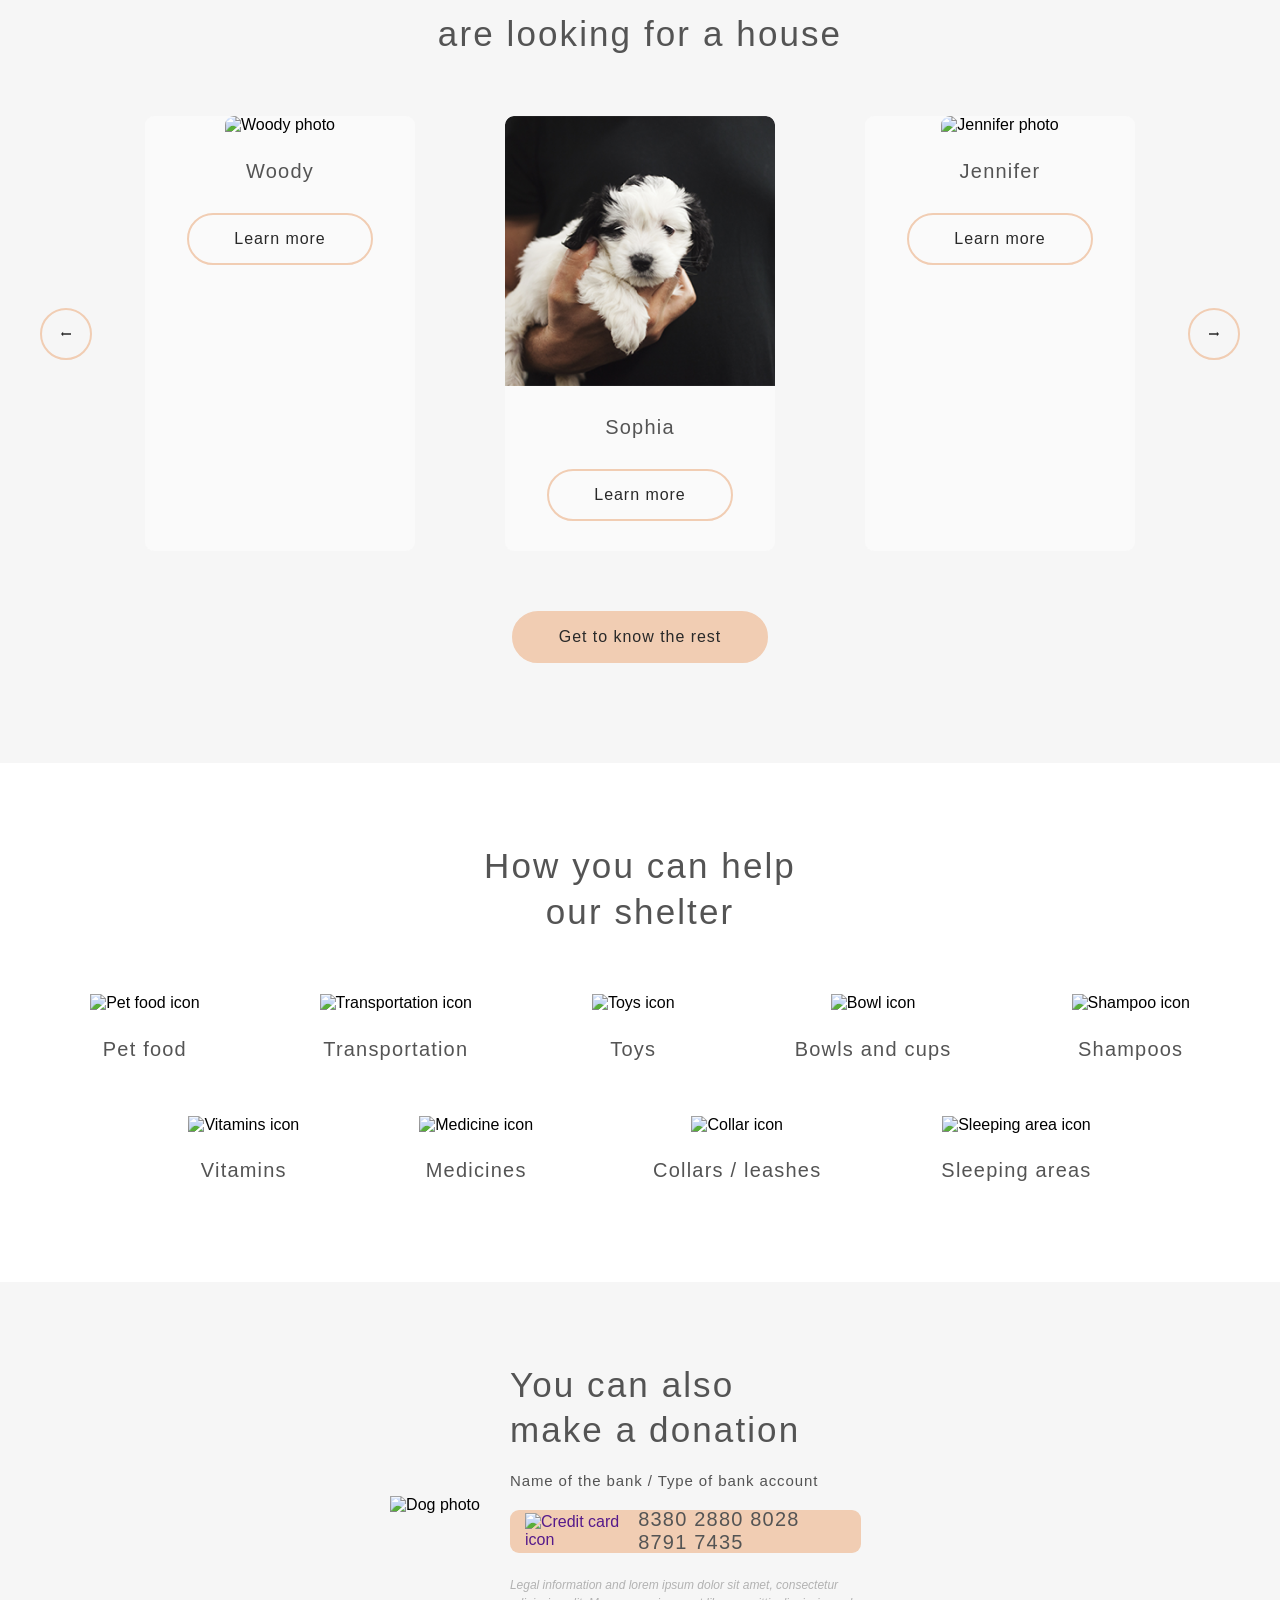
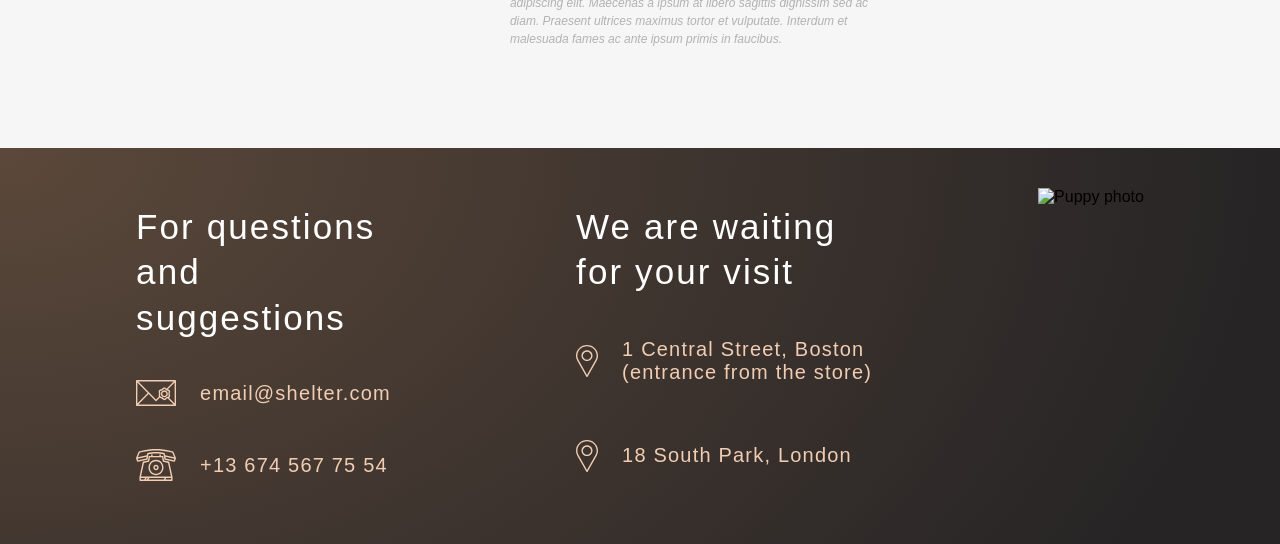
==== commit 199f8b1f: "fix: screen gets darker with menu" ====
--- a/shelter/index.html
+++ b/shelter/index.html
@@ -6,7 +6,7 @@
     <meta http-equiv="x-ua-compatible" content="IE=Edge">
     <link rel="stylesheet" href="src/css/main.css">
     <link rel="icon" type="image/x-icon" href="src/img/icons/favicon.ico">
-    <script src="src/script/index.js"></script>
+    <script src="src/script/log-scores.js"></script>
     <title>Shelter | Main</title>
 </head>
 <body>
@@ -36,11 +36,11 @@
                             <a class="paragraph-l on-dark" href="#footer">Contacts</a>
                         </li>
                     </ul>
-                    <svg class="burger-btn" width="30" height="22" viewBox="0 0 30 22" fill="none" xmlns="http://www.w3.org/2000/svg">
-                        <line y1="21" x2="30" y2="21" stroke-width="2"/>
-                        <line y1="11" x2="30" y2="11" stroke-width="2"/>
-                        <line y1="1" x2="30" y2="1" stroke-width="2"/>
-                    </svg>
+                    <button class="burger-btn">
+                        <div class = "burger-btn-line"></div>
+                        <div class = "burger-btn-line"></div>
+                        <div class = "burger-btn-line"></div>
+                    </button>
                 </nav>
             </header>
             <div class="start-screen-elements">
@@ -76,29 +76,7 @@
                         <path d="M14 2V4H3V6L0 3L3 0V2H14Z"/>
                     </svg>
                 </button>
-                <div class="pets-wrapper">
-                    <figure class="pet">
-                        <img src="src/img/photos/pets-katrine.png" alt="Katrine photo">
-                        <figcaption>
-                            <h4>Katrine</h4>
-                            <button>Learn more</button>
-                        </figcaption>
-                    </figure>
-                    <figure class="pet">
-                        <img src="src/img/photos/pets-jennifer.png" alt="Jennifer photo">
-                        <figcaption>
-                            <h4>Jennifer</h4>
-                            <button>Learn more</button>
-                        </figcaption>
-                    </figure>
-                    <figure class="pet">
-                        <img src="src/img/photos/pets-woody.png" alt="Woody photo">
-                        <figcaption>
-                            <h4>Woody</h4>
-                            <button>Learn more</button>
-                        </figcaption>
-                    </figure>
-                </div>
+                <div class="pets-wrapper"></div>
                 <button class="button-round right">
                     <svg width="14" height="6" viewBox="0 0 14 6" fill="none" xmlns="http://www.w3.org/2000/svg">
                         <path d="M14 2V4H3V6L0 3L3 0V2H14Z"/>
@@ -206,5 +184,9 @@
         </div>
         <img src="src/img/photos/footer-puppy.png" alt="Puppy photo">
     </footer>
+    <script type="text/javascript" src="src/data/pets.json"></script>
+    <script src="src/script/menu.js"></script>
+    <script src="src/script/slider.js"></script>
+    <script src="src/script/modals.js"></script>
 </body>
 </html>
--- a/shelter/src/css/main.css
+++ b/shelter/src/css/main.css
@@ -59,10 +59,16 @@
   h2 {
     font-size: 25px;
   }
+  .start-screen h2 {
+    letter-spacing: 0.06em;
+  }
 }
 @media (min-width: 768px) {
   h2 {
     font-size: 44px;
+  }
+  .start-screen h2 {
+    letter-spacing: inherit;
   }
 }
 
@@ -102,6 +108,16 @@
   font-size: 15px;
   line-height: 110%;
   letter-spacing: 0.06em;
+}
+@media (max-width: 768px) {
+  .help-donation h5 {
+    letter-spacing: inherit;
+  }
+}
+@media (min-width: 768px) {
+  .help-donation h5 {
+    letter-spacing: 0.06em;
+  }
 }
 
 .paragraph-l {
@@ -181,6 +197,21 @@
   fill: white;
 }
 
+button {
+  font-size: 17px;
+}
+
+.paragraph-mobile-menu {
+  font-family: "Arial", sans-serif;
+  font-size: 32px;
+  line-height: 160%;
+  color: #CDCDCD;
+}
+.paragraph-mobile-menu.initialized {
+  color: #FAFAFA;
+  border-bottom: 3px solid #F1CDB3;
+}
+
 * {
   box-sizing: border-box;
   margin: 0;
@@ -191,23 +222,38 @@
   scroll-behavior: smooth;
 }
 
-@media (min-width: 320px) {
+@media (max-width: 768px) {
   section {
     padding: 42px 10px;
   }
 }
-@media (min-width: 768px) {
+@media (min-width: 768px) and (max-width: 1280px) {
   section {
     padding: 80px 30px 100px;
   }
 }
 @media (min-width: 1280px) {
   section {
-    padding: 80px calc((100vw - 1280px) / 2 + 40px) 100px;
+    padding: 80px calc((100% - 1280px) / 2 + 40px) 100px;
   }
 }
 section h3 {
   margin-top: 0;
+}
+
+.rotate90deg {
+  transform: rotate(90deg);
+}
+.header-pets .rotate90deg .burger-btn-line {
+  border-color: #F1CDB3 !important;
+}
+
+.show-menu {
+  transform: translateX(0) !important;
+}
+
+.show-menu-screen {
+  background-color: rgba(0, 0, 0, 0.3) !important;
 }
 
 button {
@@ -279,6 +325,9 @@
   margin-bottom: 25px;
   border-radius: 9px 9px 0 0;
 }
+.pet button:active {
+  transform: none !important;
+}
 .pet figcaption {
   text-align: center;
 }
@@ -322,16 +371,74 @@
 }
 
 .burger-btn {
-  transition: transform ease-in-out 0.3s, stroke ease-in-out 0.3s;
-}
-nav .burger-btn {
-  stroke: #F1CDB3;
-}
-.header-pets .burger-btn {
-  stroke: #292929;
-}
-.burger-btn:active, .burger-btn:focus {
-  transform: rotate(90deg);
+  flex-direction: column;
+  justify-content: space-between;
+  align-self: center;
+  z-index: 6;
+  background: none;
+  border: none;
+  padding: 0;
+  width: 30px;
+  height: 22px;
+  transition: transform ease-in-out 1s;
+}
+.burger-btn:hover {
+  background: none;
+  border-color: none;
+}
+.burger-btn:active {
+  transform: none;
+}
+
+.burger-btn-line {
+  width: 30px;
+  height: 0;
+  border: 1px solid;
+  transition: border-color ease-in-out 1s;
+}
+nav .burger-btn-line {
+  border-color: #F1CDB3;
+}
+.header-pets .burger-btn-line {
+  border-color: #292929;
+}
+
+.menu-screen {
+  width: 100vw;
+  height: 100vh;
+  position: fixed;
+  top: 0;
+  left: 0;
+  display: flex;
+  justify-content: flex-end;
+  z-index: 4;
+  background-color: rgba(0, 0, 0, 0);
+  transition: background-color ease-in-out 1s;
+}
+
+.menu-wrapper {
+  width: 320px;
+  height: 100%;
+  display: flex;
+  justify-content: center;
+  align-items: center;
+  background: #292929;
+  z-index: 5;
+  transform: translateX(320px);
+  transition: transform ease-in-out 1s;
+}
+
+.mobile-menu {
+  width: 243px;
+  height: 327px;
+  text-align: center;
+}
+.mobile-menu ul {
+  height: 100%;
+  display: flex;
+  justify-content: space-between;
+  align-items: center;
+  flex-direction: column;
 }
 
 header {
@@ -353,14 +460,26 @@
   gap: 35px;
 }
 @media (max-width: 768px) {
+  header {
+    padding: 0 10px;
+  }
+  header nav {
+    display: flex;
+  }
   header nav ul {
     display: none;
   }
   header nav .burger-btn {
+    display: inline-flex;
+  }
+}
+@media (min-width: 768px) {
+  header {
+    padding: 0;
+  }
+  header nav {
     display: inline-block;
   }
-}
-@media (min-width: 768px) {
   header nav .burger-btn {
     display: none;
   }
@@ -374,30 +493,42 @@
 .header-pets {
   background-color: white;
 }
-@media (min-width: 320px) {
+@media (max-width: 768px) {
   .header-pets {
     padding: 42px 10px;
   }
 }
-@media (min-width: 768px) {
+@media (min-width: 768px) and (max-width: 1280px) {
   .header-pets {
     padding: 80px 30px 100px;
   }
 }
 @media (min-width: 1280px) {
   .header-pets {
-    padding: 80px calc((100vw - 1280px) / 2 + 40px) 100px;
-  }
-}
-@media (max-width: 768px) {
+    padding: 80px calc((100% - 1280px) / 2 + 40px) 100px;
+  }
+}
+@media (max-width: 768px) {
+  .header-pets {
+    padding: 30px 20px;
+  }
+  .header-pets nav {
+    display: flex;
+  }
   .header-pets nav ul {
     display: none;
   }
   .header-pets nav .burger-btn {
+    display: inline-flex;
+  }
+}
+@media (min-width: 768px) and (max-width: 1280px) {
+  .header-pets {
+    padding: 30px;
+  }
+  .header-pets nav {
     display: inline-block;
   }
-}
-@media (min-width: 768px) {
   .header-pets nav .burger-btn {
     display: none;
   }
@@ -407,6 +538,12 @@
     align-items: center;
   }
 }
+@media (width: 1280px) {
+  .header-pets {
+    padding-left: 40px;
+    padding-right: 40px;
+  }
+}
 @media all {
   .header-pets {
     padding-top: 30px;
@@ -418,19 +555,19 @@
   background: url("../img/bg/noise_transparent@2x.png"), radial-gradient(100% 215.42% at 0% 0%, #5B483A 0%, #262425 100%), #211F20;
   display: flex;
 }
-@media (min-width: 320px) {
+@media (max-width: 768px) {
   footer {
     padding: 42px 10px;
   }
 }
-@media (min-width: 768px) {
+@media (min-width: 768px) and (max-width: 1280px) {
   footer {
     padding: 80px 30px 100px;
   }
 }
 @media (min-width: 1280px) {
   footer {
-    padding: 80px calc((100vw - 1280px) / 2 + 40px) 100px;
+    padding: 80px calc((100% - 1280px) / 2 + 40px) 100px;
   }
 }
 @media (max-width: 1280px) {
@@ -554,10 +691,6 @@
   display: flex;
   justify-content: space-between;
 }
-.start-screen .start-screen-elements img {
-  max-height: 100%;
-  max-width: 100%;
-}
 .start-screen .start-screen-elements .text-wrapper {
   display: flex;
   flex-direction: column;
@@ -624,6 +757,10 @@
   .start-screen .start-screen-elements .text-wrapper button {
     align-self: flex-start;
   }
+  .start-screen .start-screen-elements img {
+    max-height: 100%;
+    max-width: 100%;
+  }
 }
 
 .about {
@@ -676,6 +813,7 @@
   }
   .about .text-wrapper {
     align-items: flex-start;
+    text-align: start;
     padding: 0;
   }
   .about .text-wrapper h3 {
@@ -732,8 +870,8 @@
   .our-pets .carousel-wrapper {
     margin: 42px 0;
     flex-wrap: wrap;
-    justify-content: space-around;
-    gap: 20px;
+    justify-content: center;
+    gap: 20px calc(0.25 * (100% + 20px));
   }
 }
 @media (min-width: 768px) and (max-width: 1280px) {
@@ -901,19 +1039,19 @@
   background-color: #F6F6F6;
   text-align: center;
 }
-@media (min-width: 320px) {
+@media (max-width: 768px) {
   .main-pets {
     padding: 42px 10px;
   }
 }
-@media (min-width: 768px) {
+@media (min-width: 768px) and (max-width: 1280px) {
   .main-pets {
     padding: 80px 30px 100px;
   }
 }
 @media (min-width: 1280px) {
   .main-pets {
-    padding: 80px calc((100vw - 1280px) / 2 + 40px) 100px;
+    padding: 80px calc((100% - 1280px) / 2 + 40px) 100px;
   }
 }
 .main-pets h3 {
@@ -979,6 +1117,12 @@
     grid-column-gap: 40px;
   }
   .main-pets .pets-wrapper .pet {
+    display: block;
+  }
+  .main-pets .pets-wrapper .pet:nth-last-of-type(1) {
+    display: block;
+  }
+  .main-pets .pets-wrapper .pet:nth-last-of-type(2) {
     display: block;
   }
 }
@@ -1315,6 +1459,4 @@
  */
 [hidden] {
   display: none;
-}
-
-/*# sourceMappingURL=main.css.map */
+}/*# sourceMappingURL=main.css.map */
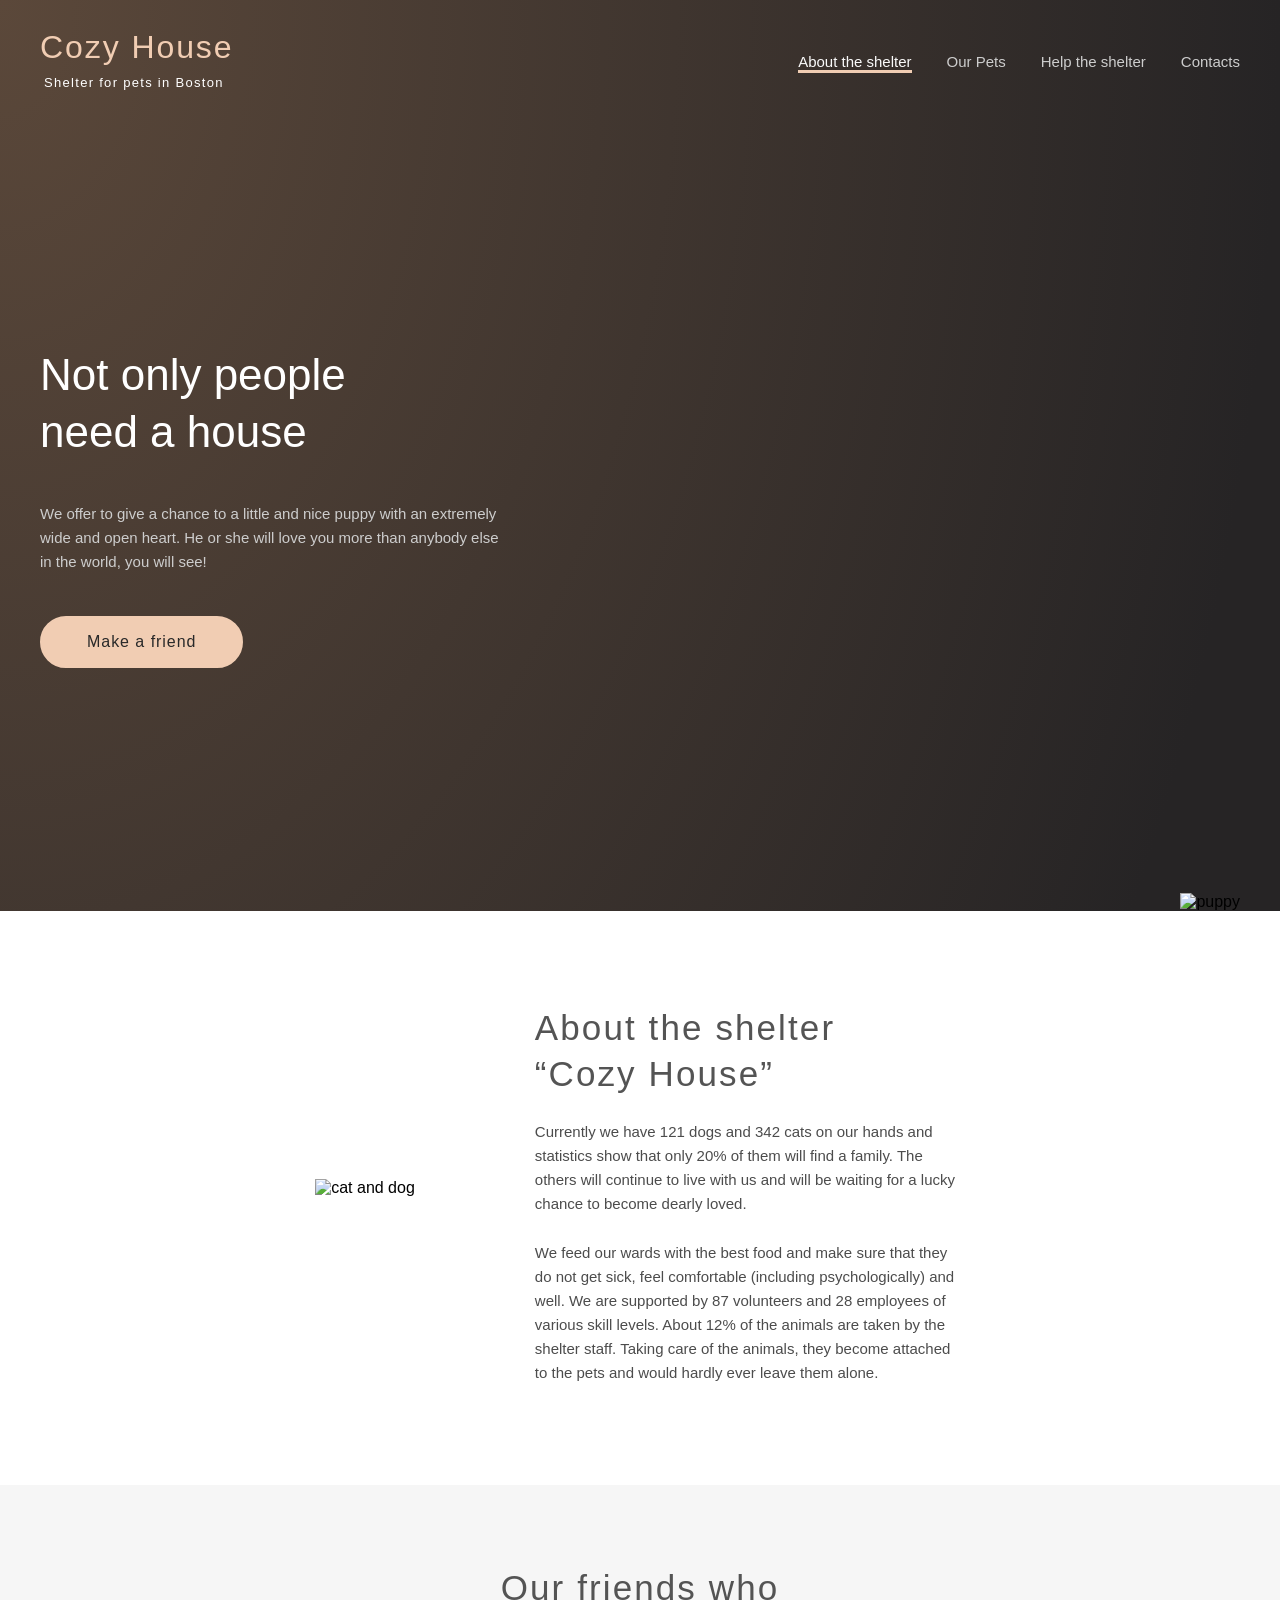
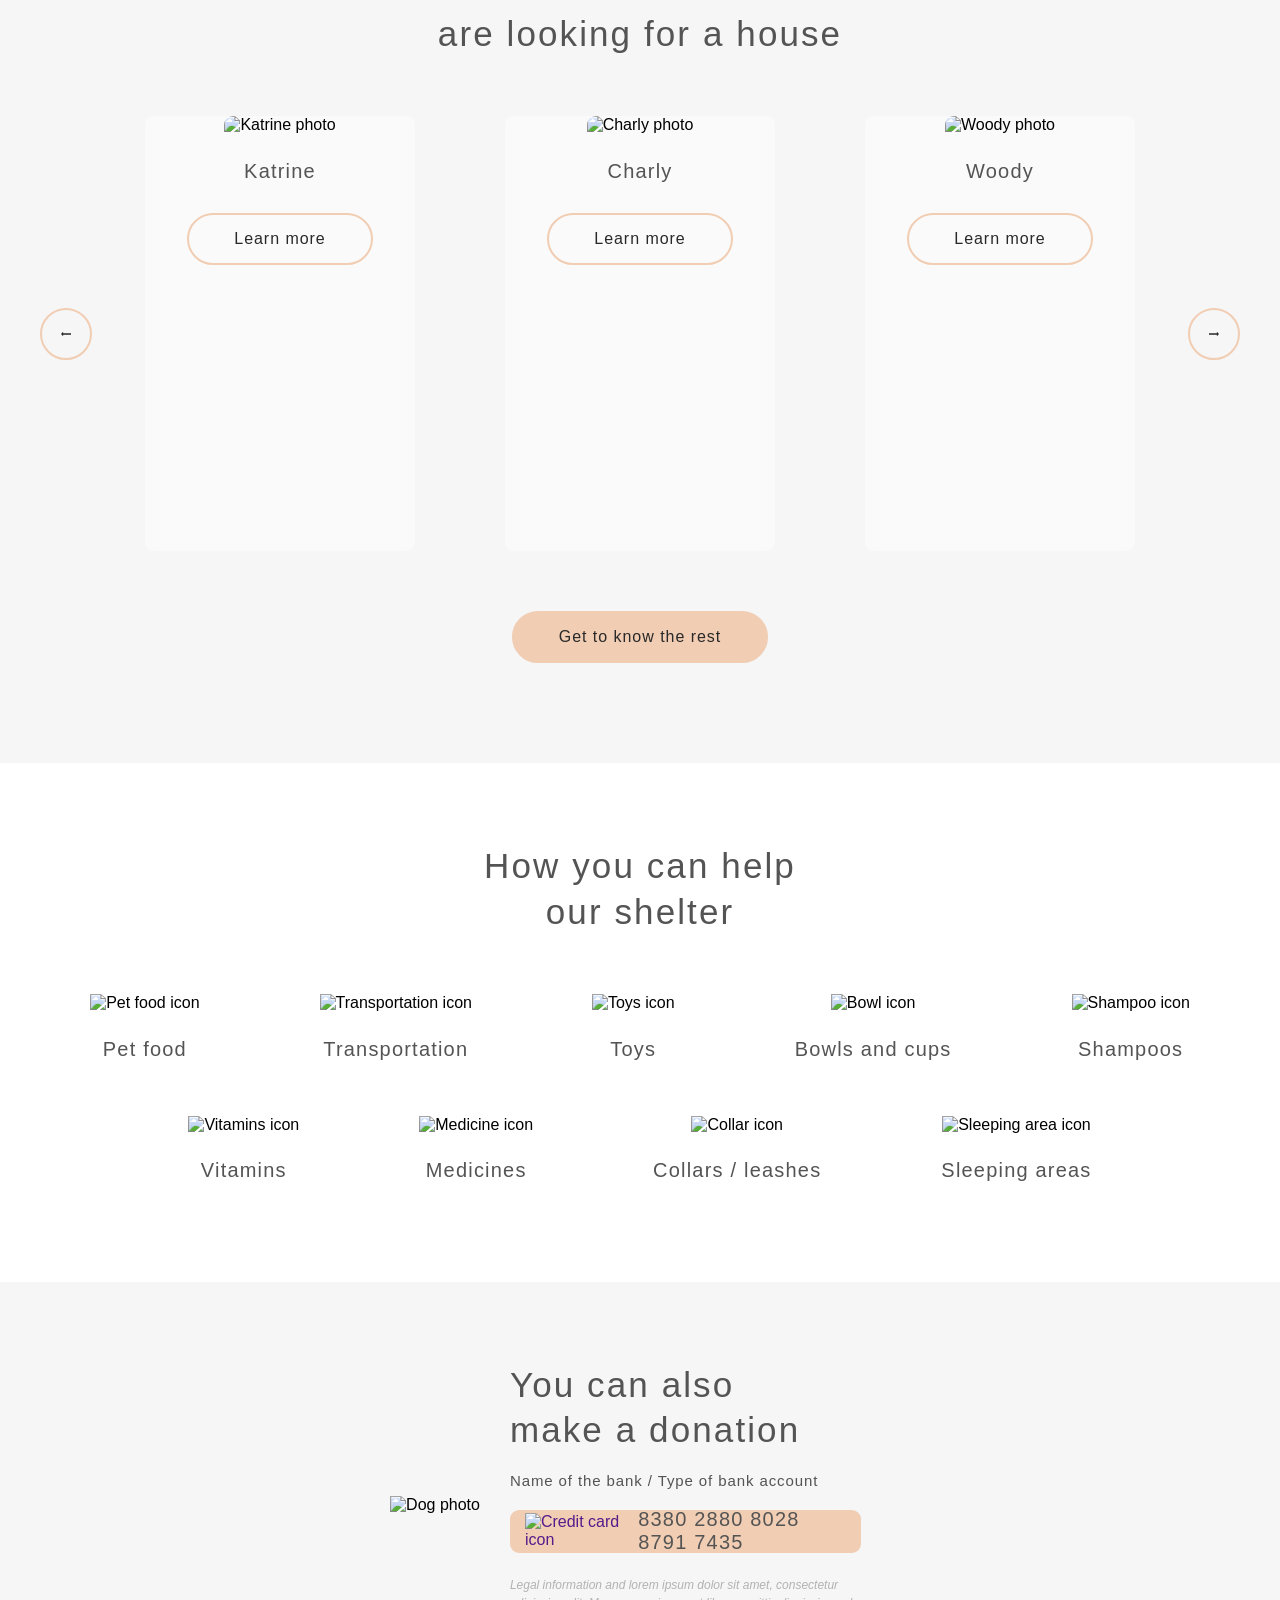
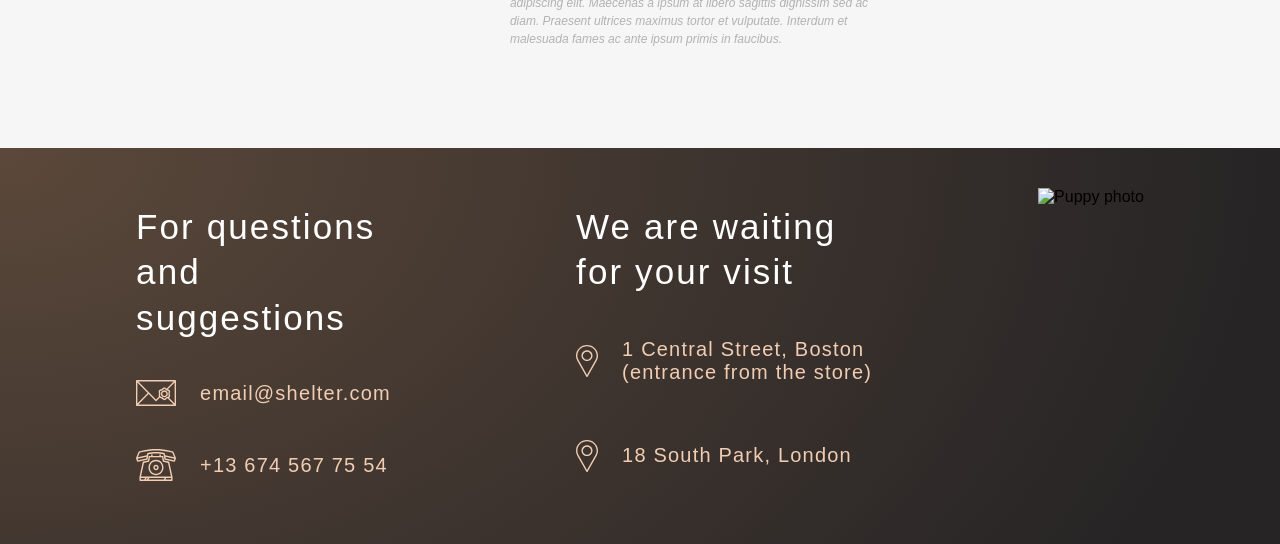
==== commit 719ec116: "feat: slider half implemented" ====
--- a/shelter/index.html
+++ b/shelter/index.html
@@ -71,12 +71,14 @@
         <section class="our-pets" id="our-pets">
             <h3>Our friends who<br> are looking for a house</h3>
             <div class="carousel-wrapper">
-                <button class="button-round">
+                <button class="button-round left">
                     <svg width="14" height="6" viewBox="0 0 14 6" fill="none" xmlns="http://www.w3.org/2000/svg">
                         <path d="M14 2V4H3V6L0 3L3 0V2H14Z"/>
                     </svg>
                 </button>
-                <div class="pets-wrapper"></div>
+                <div class="pets-wrapper-wrapper">
+                    <div class="pets-wrapper"></div>
+                </div>
                 <button class="button-round right">
                     <svg width="14" height="6" viewBox="0 0 14 6" fill="none" xmlns="http://www.w3.org/2000/svg">
                         <path d="M14 2V4H3V6L0 3L3 0V2H14Z"/>
--- a/shelter/src/css/main.css
+++ b/shelter/src/css/main.css
@@ -254,6 +254,18 @@
 
 .show-menu-screen {
   background-color: rgba(0, 0, 0, 0.3) !important;
+}
+
+.slider-slide-left {
+  left: -990px !important;
+}
+
+.slider-slide-right {
+  left: 990px !important;
+}
+
+.top-correct {
+  top: -435px !important;
 }
 
 button {
@@ -847,8 +859,17 @@
   align-items: center;
   margin: 60px 0;
 }
+.our-pets .carousel-wrapper .pets-wrapper-wrapper {
+  overflow: hidden;
+  max-height: 435px;
+  width: auto;
+}
 .our-pets .carousel-wrapper .pets-wrapper {
-  display: flex;
+  display: inline-flex;
+  position: relative;
+  left: 0;
+  top: 0;
+  transition: left ease-in-out 2s;
 }
 .our-pets > button {
   margin: 0 auto;
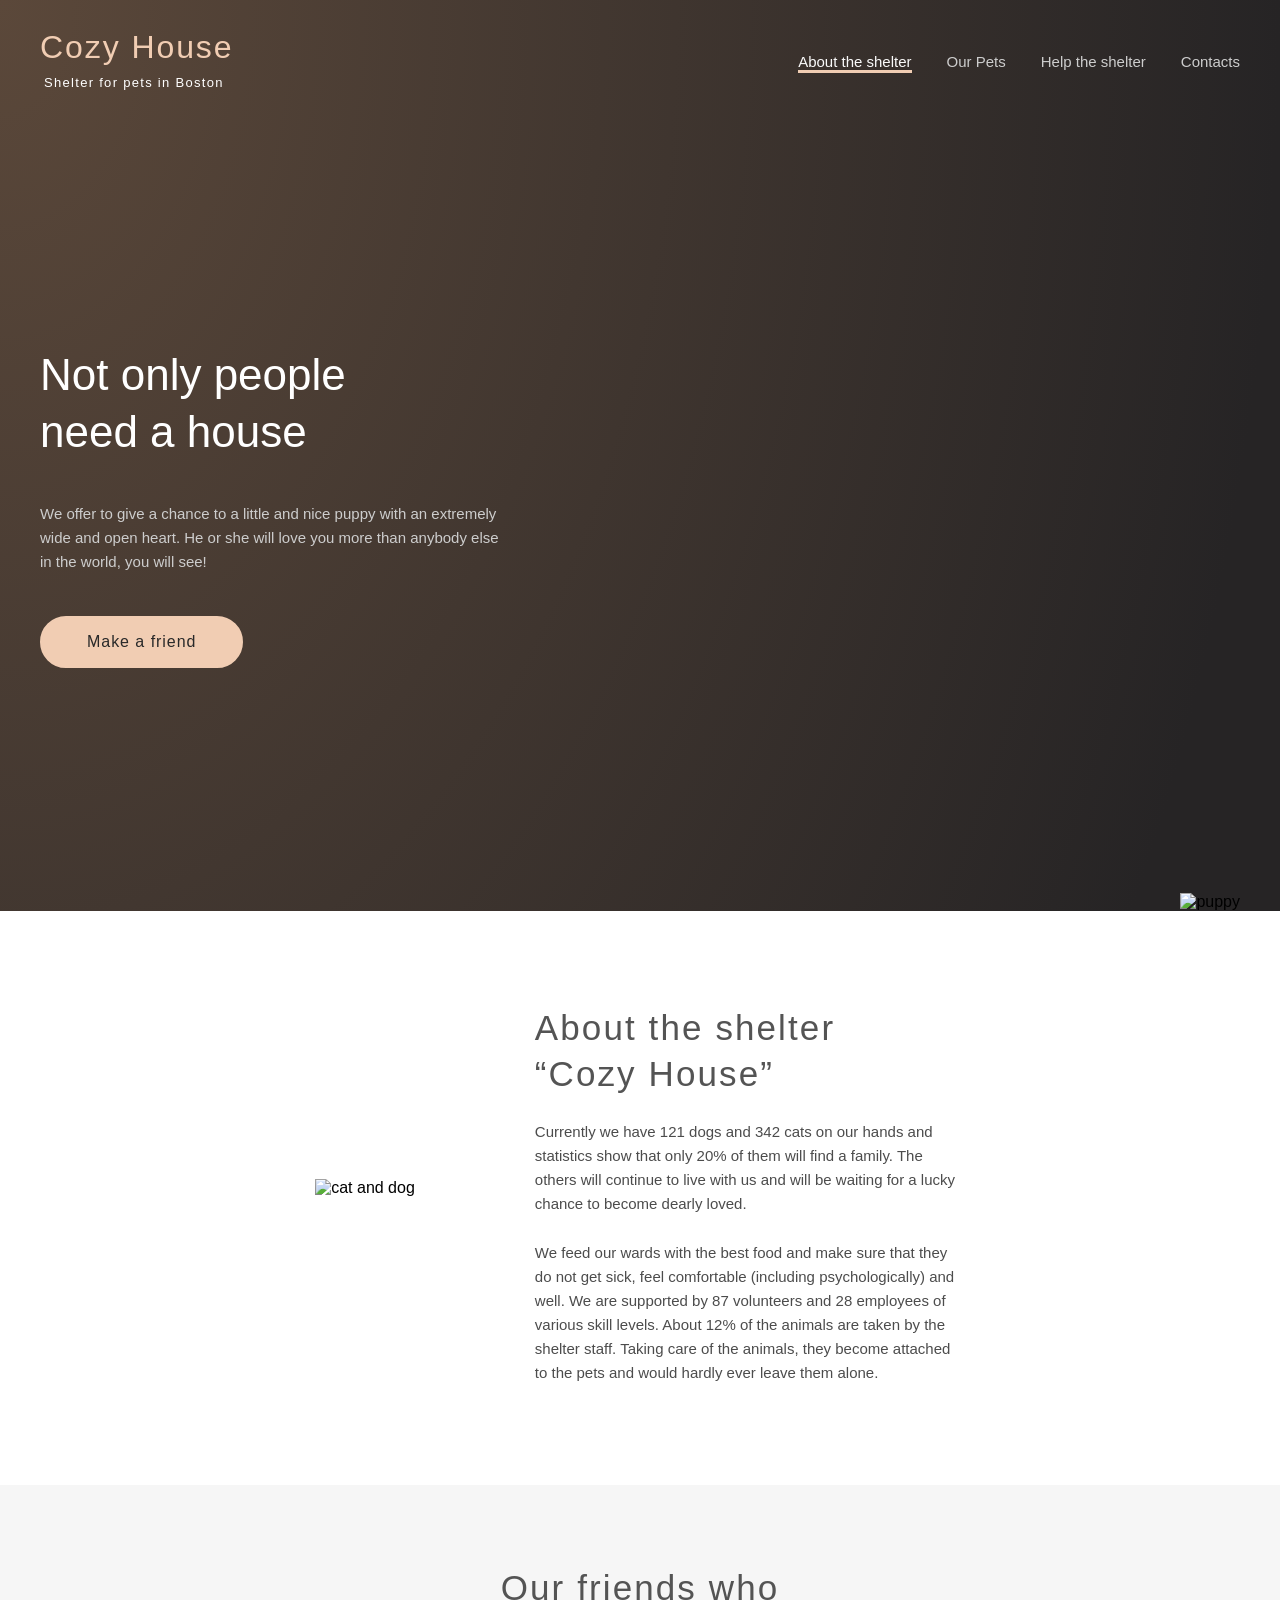
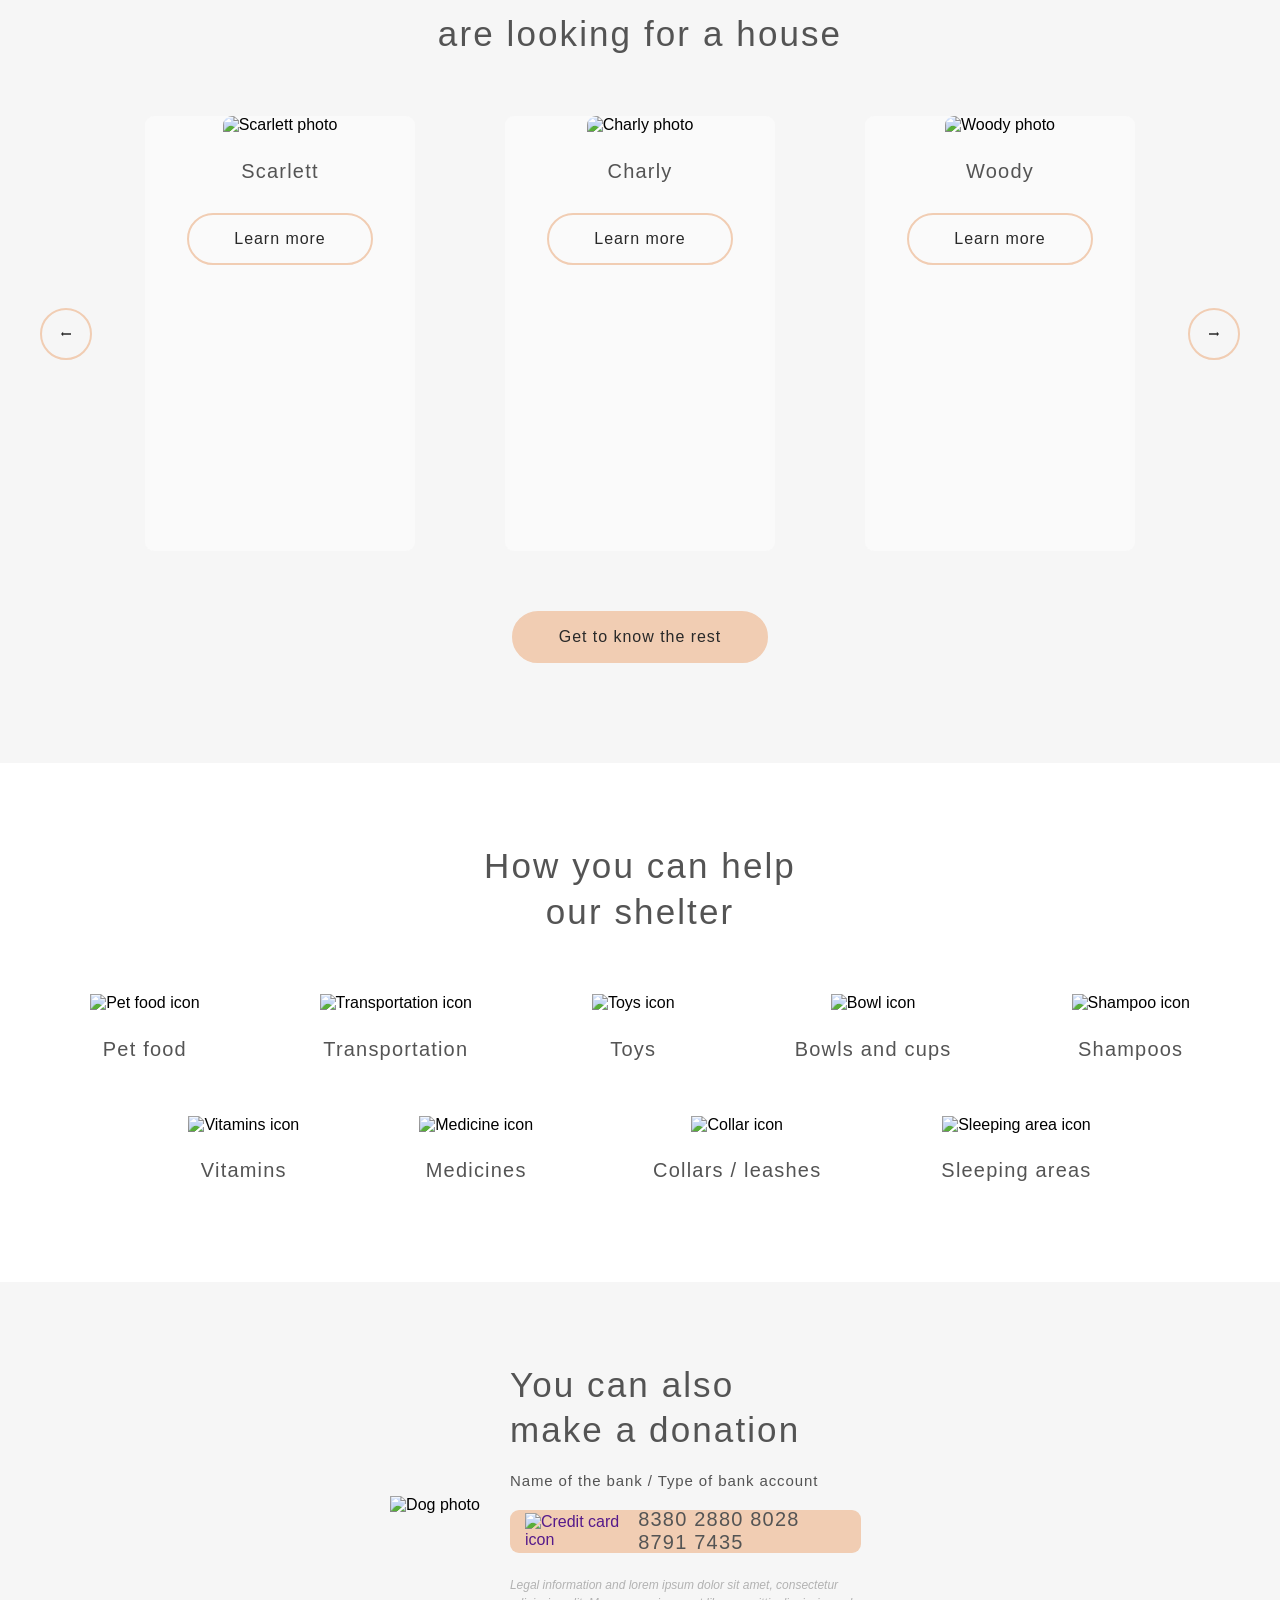
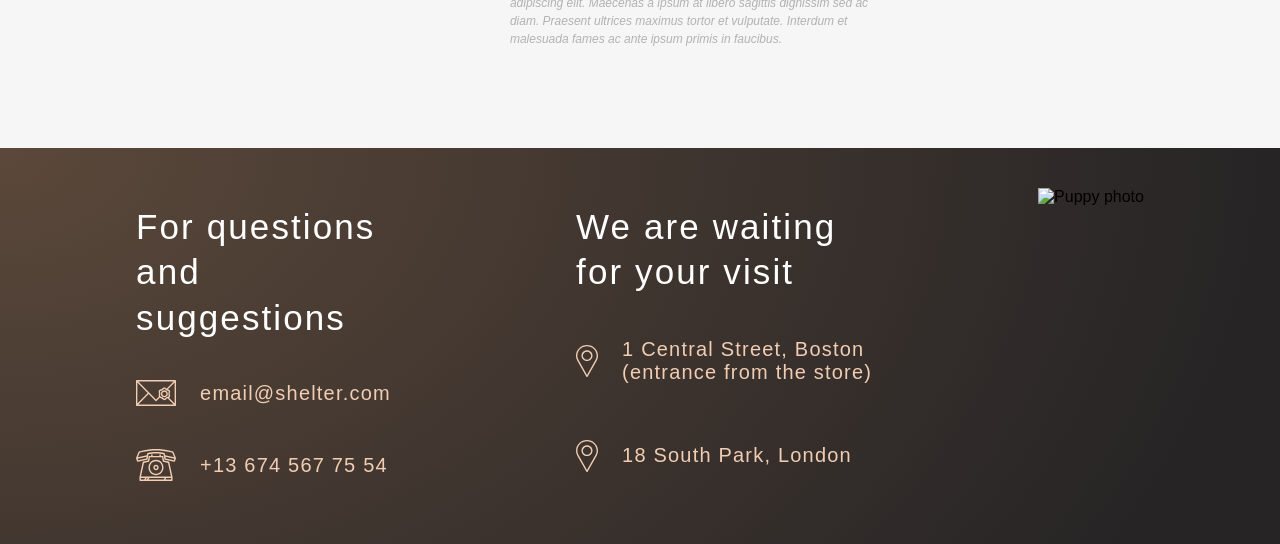
==== commit be3c72cd: "feat: slider implemented" ====
--- a/shelter/index.html
+++ b/shelter/index.html
@@ -76,7 +76,7 @@
                         <path d="M14 2V4H3V6L0 3L3 0V2H14Z"/>
                     </svg>
                 </button>
-                <div class="pets-wrapper-wrapper">
+                <div class="slider-wrapper">
                     <div class="pets-wrapper"></div>
                 </div>
                 <button class="button-round right">
--- a/shelter/src/css/main.css
+++ b/shelter/src/css/main.css
@@ -256,16 +256,11 @@
   background-color: rgba(0, 0, 0, 0.3) !important;
 }
 
-.slider-slide-left {
-  left: -990px !important;
-}
-
-.slider-slide-right {
-  left: 990px !important;
-}
-
-.top-correct {
-  top: -435px !important;
+.no-transition {
+  -webkit-transition: none !important;
+  -moz-transition: none !important;
+  -o-transition: none !important;
+  transition: none !important;
 }
 
 button {
@@ -330,6 +325,7 @@
   margin: 0;
   background-color: #FAFAFA;
   border-radius: 9px;
+  flex: 0 0 270px;
   transition: transform ease-in-out 0.3s, box-shadow ease-in-out 0.3s, background-color ease-in-out 0.3s;
 }
 .pet img {
@@ -859,34 +855,27 @@
   align-items: center;
   margin: 60px 0;
 }
-.our-pets .carousel-wrapper .pets-wrapper-wrapper {
-  overflow: hidden;
-  max-height: 435px;
-  width: auto;
-}
 .our-pets .carousel-wrapper .pets-wrapper {
-  display: inline-flex;
+  display: flex;
   position: relative;
-  left: 0;
-  top: 0;
   transition: left ease-in-out 2s;
 }
 .our-pets > button {
   margin: 0 auto;
 }
-@media (max-width: 1280px) {
-  .our-pets .pet:last-of-type {
-    display: none;
-  }
-}
-@media (max-width: 768px) {
-  .our-pets .pet:nth-of-type(2) {
-    display: none;
+.our-pets .slider-wrapper {
+  width: 100%;
+  overflow-x: clip;
+  overflow-y: visible;
+}
+@media (max-width: 768px) {
+  .our-pets .slider-wrapper {
+    order: -1;
+    flex: 1 0 270px;
+    margin: 0 calc((100vw - 270px) / 2);
   }
   .our-pets .pets-wrapper {
-    order: -1;
-    flex: 1 0 100%;
-    justify-content: center;
+    gap: 20px;
   }
   .our-pets .carousel-wrapper {
     margin: 42px 0;
@@ -901,21 +890,23 @@
     justify-content: space-between;
     gap: unset;
   }
+  .our-pets .slider-wrapper {
+    width: 580px;
+    order: 0;
+    flex: 0 0 auto;
+    margin: 0;
+  }
   .our-pets .pets-wrapper {
     gap: 40px;
-    order: 0;
-    flex: 0 0 auto;
-  }
-  .our-pets .pet:nth-of-type(2) {
-    display: block;
+    justify-content: flex-start;
   }
 }
 @media (min-width: 1280px) {
+  .our-pets .slider-wrapper {
+    width: 990px;
+  }
   .our-pets .pets-wrapper {
     gap: 90px;
-  }
-  .our-pets .pets-wrapper .pet:last-of-type {
-    display: block;
   }
 }
 
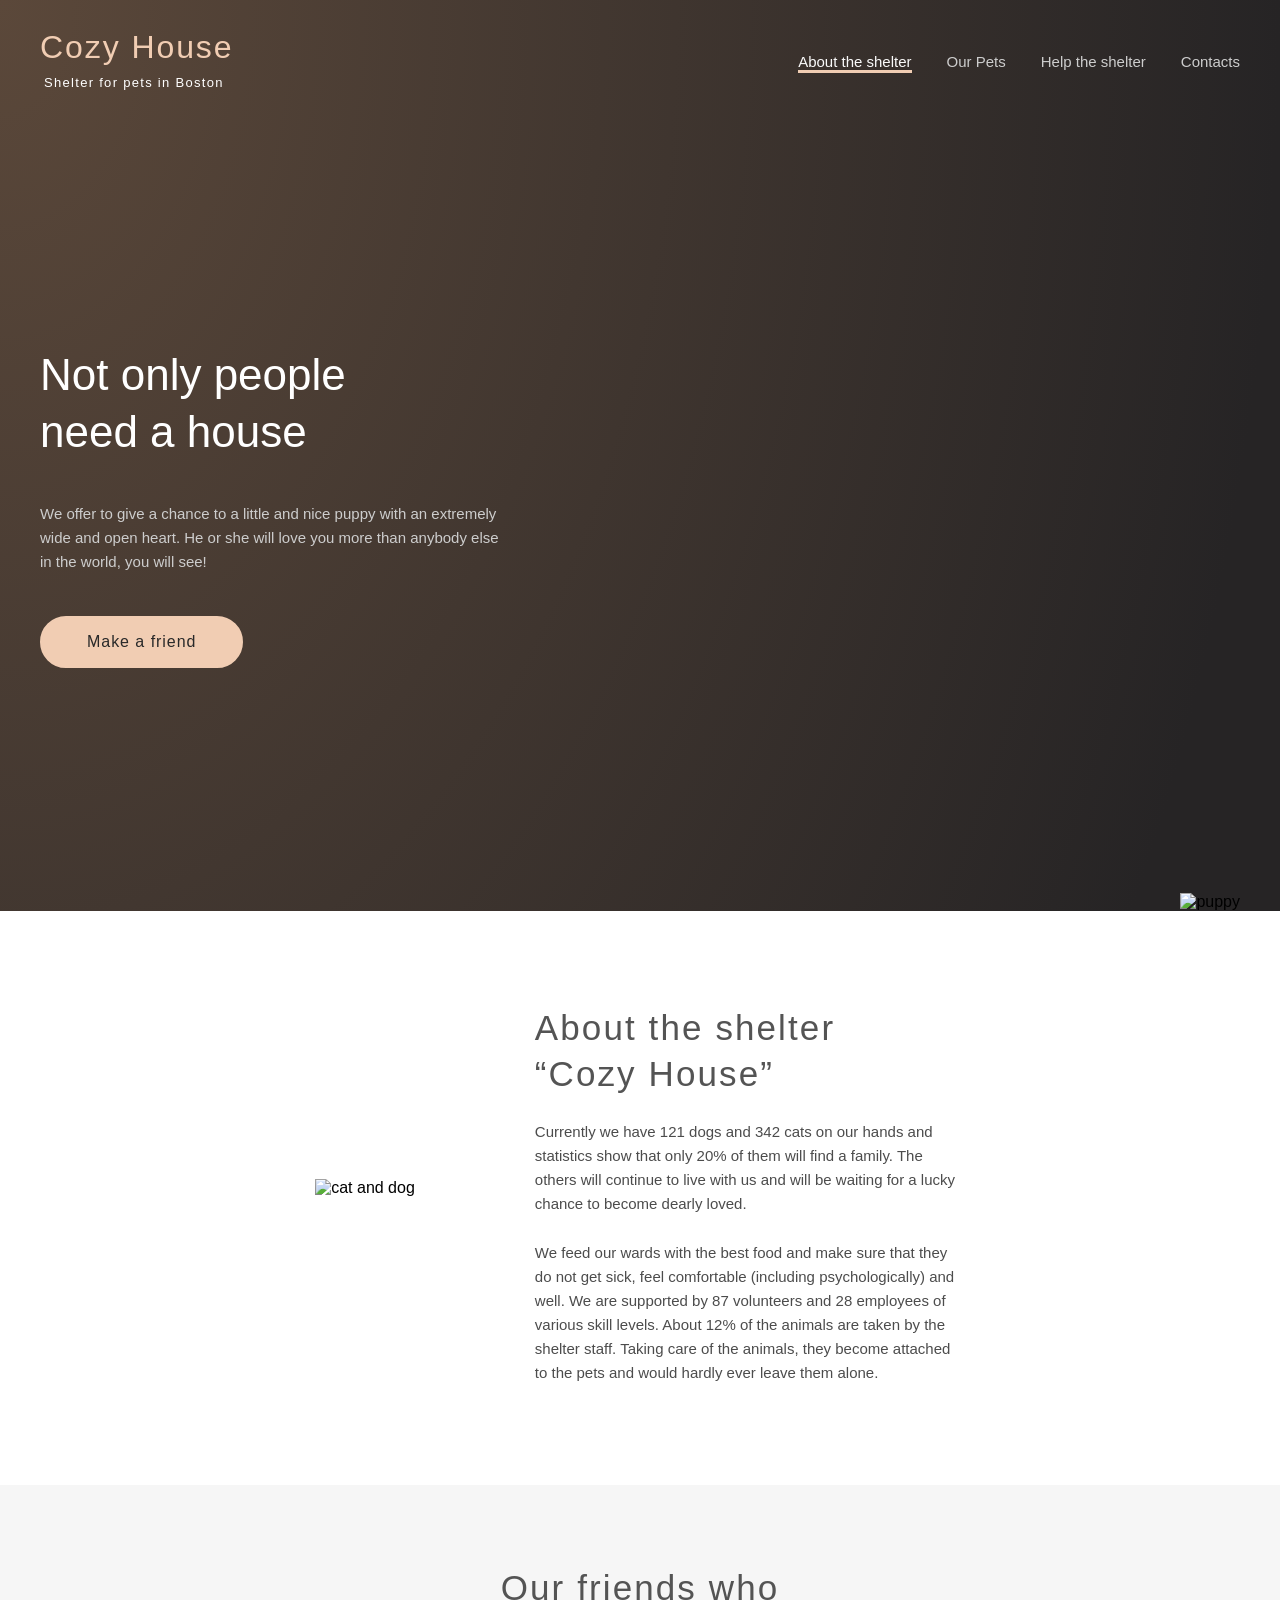
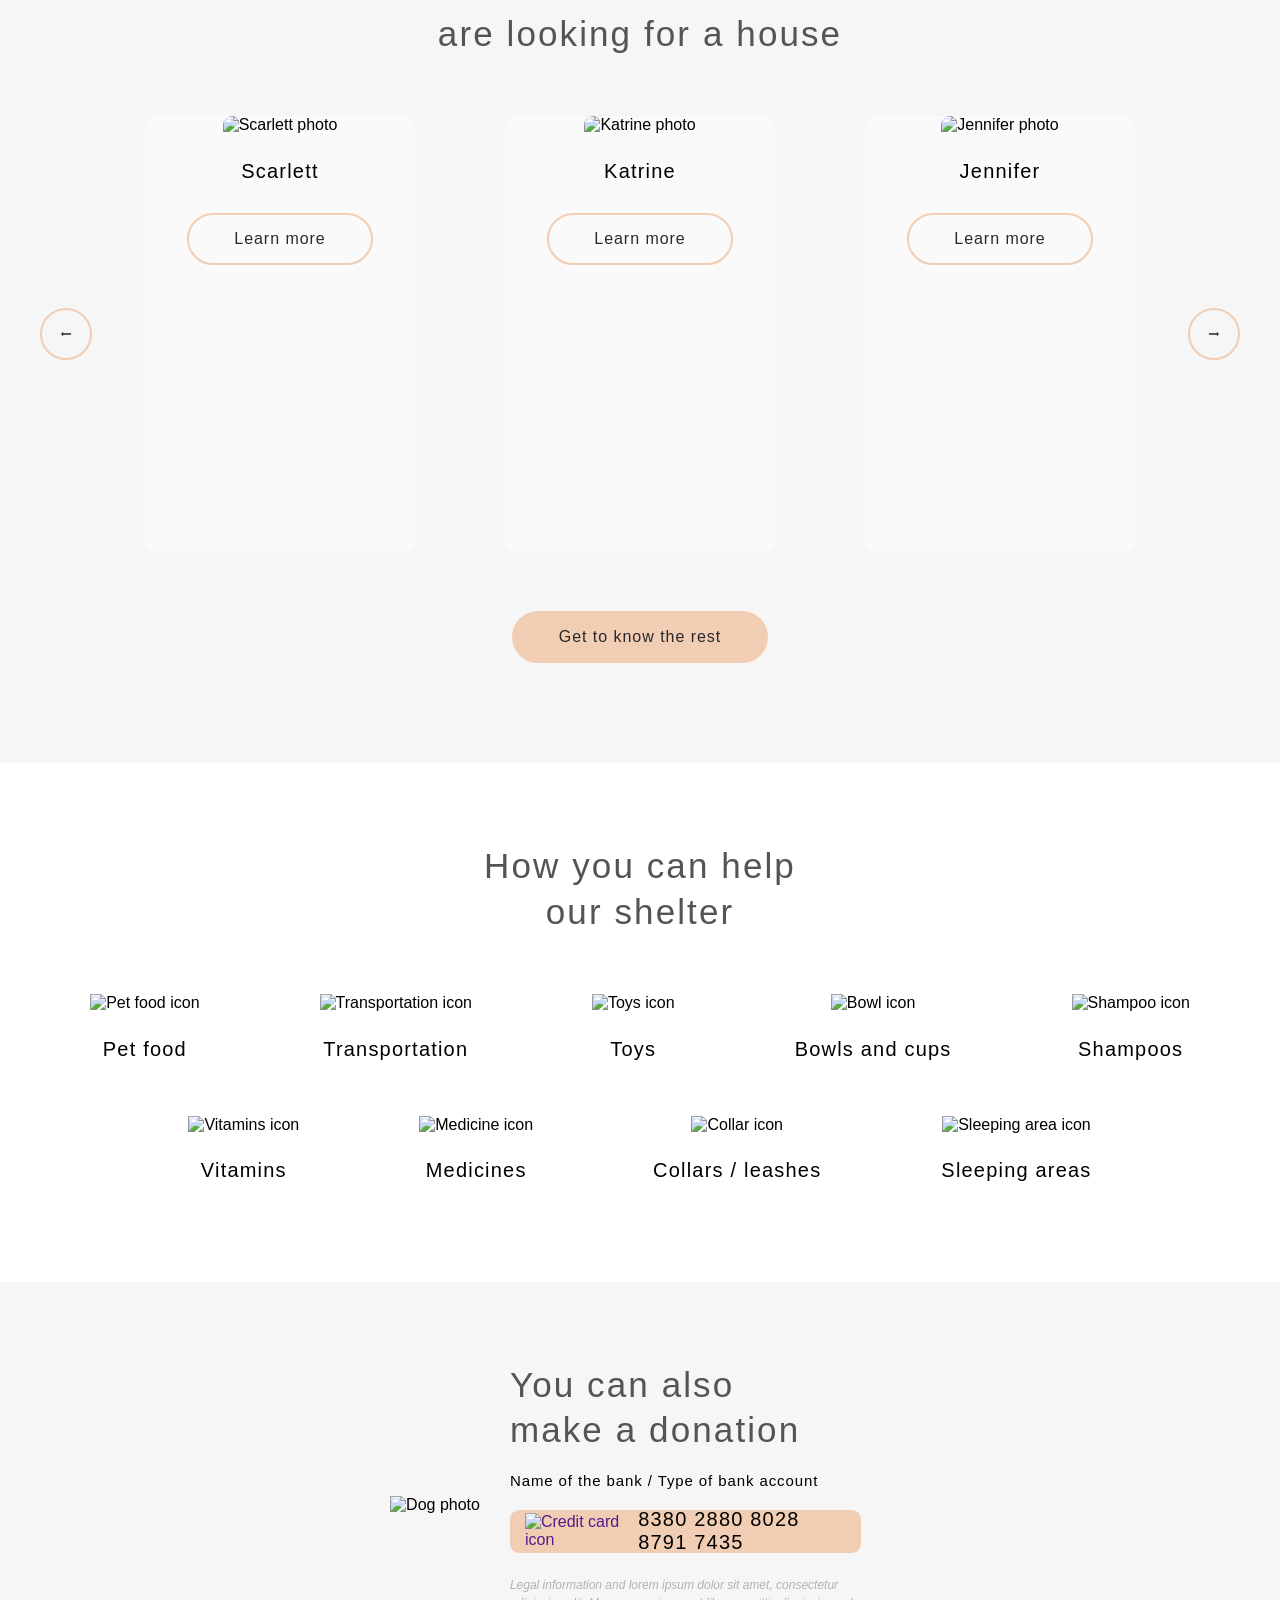
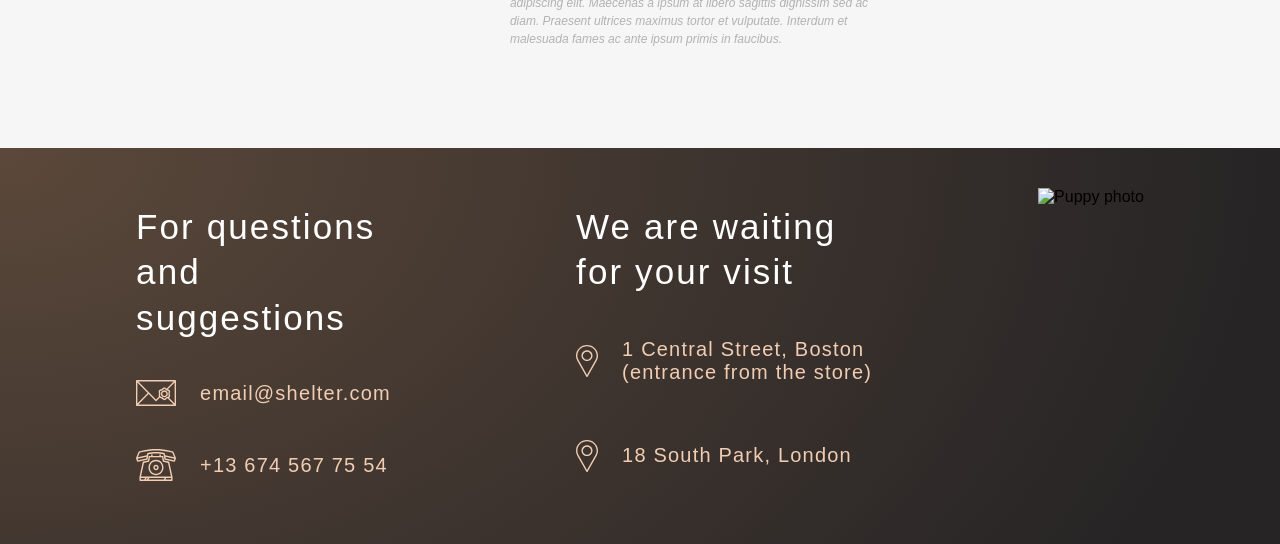
==== commit 56d6ae1b: "feat: modals implemented" ====
--- a/shelter/index.html
+++ b/shelter/index.html
@@ -188,7 +188,7 @@
     </footer>
     <script type="text/javascript" src="src/data/pets.json"></script>
     <script src="src/script/menu.js"></script>
+    <script src="src/script/modals.js"></script>
     <script src="src/script/slider.js"></script>
-    <script src="src/script/modals.js"></script>
 </body>
 </html>
--- a/shelter/src/css/main.css
+++ b/shelter/src/css/main.css
@@ -210,6 +210,41 @@
 .paragraph-mobile-menu.initialized {
   color: #FAFAFA;
   border-bottom: 3px solid #F1CDB3;
+}
+
+.h5-modal-window {
+  font-style: normal;
+  font-weight: 700;
+  font-size: 15px;
+  line-height: 110%;
+  letter-spacing: 0.06em;
+  color: black;
+}
+.h5-modal-window::after {
+  content: ": ";
+}
+
+.modal h3, h4, h5 {
+  color: black;
+}
+
+@media (min-width: 768px) and (max-width: 1280px) {
+  .modal h5 {
+    font-size: 13px;
+  }
+}
+@media (min-width: 1280px) {
+  .modal h5 {
+    font-size: 15px;
+  }
+}
+
+.modal-list-item {
+  font-style: normal;
+  font-size: 15px;
+  line-height: 110%;
+  letter-spacing: 0.06em;
+  color: black;
 }
 
 * {
@@ -449,6 +484,96 @@
   flex-direction: column;
 }
 
+.modal-wrapper {
+  position: relative;
+  transition: top ease-in-out 1s;
+  display: flex;
+  flex-direction: column;
+  justify-content: flex-start;
+}
+.modal-wrapper button {
+  align-self: flex-end;
+  z-index: 5;
+  position: relative;
+  left: 42px;
+}
+
+.modal {
+  width: 100%;
+  background: #FAFAFA;
+  border-radius: 9px;
+  box-shadow: 0px 2px 35px 14px rgba(13, 13, 13, 0.04);
+  display: flex;
+  z-index: 5;
+}
+.modal img {
+  width: auto;
+}
+.modal .text-wrapper {
+  display: flex;
+  flex-direction: column;
+  align-items: flex-start;
+  color: black !important;
+}
+.modal .text-wrapper .header, .modal .text-wrapper ul {
+  display: flex;
+  flex-direction: column;
+}
+.modal .text-wrapper .header {
+  gap: 10px;
+}
+.modal .text-wrapper ul {
+  color: #F1CDB3;
+  position: relative;
+  left: 15px;
+}
+.modal .text-wrapper ul span {
+  color: black;
+}
+@media (max-width: 768px) {
+  .modal {
+    width: 240px;
+  }
+  .modal img {
+    display: none;
+  }
+  .modal .text-wrapper {
+    margin: 10px;
+  }
+}
+@media (min-width: 768px) and (max-width: 1280px) {
+  .modal {
+    width: 630px;
+  }
+  .modal img {
+    display: inline-block;
+    min-height: 350px;
+  }
+  .modal .text-wrapper {
+    gap: 20px;
+    margin: 10px 10px 0 10px;
+  }
+  .modal .text-wrapper ul {
+    gap: 5px;
+  }
+}
+@media (min-width: 1280px) {
+  .modal {
+    width: 900px;
+    height: 500px;
+  }
+  .modal img {
+    height: 500px;
+  }
+  .modal .text-wrapper {
+    gap: 40px;
+    margin: 50px 20px 0 30px;
+  }
+  .modal .text-wrapper ul {
+    gap: 10px;
+  }
+}
+
 header {
   display: flex;
   justify-content: space-between;
@@ -1083,42 +1208,12 @@
     grid-template-columns: 270px;
     grid-template-rows: repeat(3, 435px);
   }
-  .main-pets .pets-wrapper .pet:nth-of-type(4) {
-    display: none;
-  }
-  .main-pets .pets-wrapper .pet:nth-of-type(5) {
-    display: none;
-  }
-  .main-pets .pets-wrapper .pet:nth-of-type(6) {
-    display: none;
-  }
-  .main-pets .pets-wrapper .pet:nth-of-type(7) {
-    display: none;
-  }
-  .main-pets .pets-wrapper .pet:nth-of-type(8) {
-    display: none;
-  }
 }
 @media (min-width: 768px) and (max-width: 1280px) {
   .main-pets .pets-wrapper {
     grid-template-columns: 270px 270px;
     grid-template-rows: repeat(3, 435px);
     margin: 30px auto 40px;
-  }
-  .main-pets .pets-wrapper .pet:nth-of-type(4) {
-    display: block;
-  }
-  .main-pets .pets-wrapper .pet:nth-of-type(5) {
-    display: block;
-  }
-  .main-pets .pets-wrapper .pet:nth-of-type(6) {
-    display: block;
-  }
-  .main-pets .pets-wrapper .pet:nth-last-of-type(1) {
-    display: none;
-  }
-  .main-pets .pets-wrapper .pet:nth-last-of-type(2) {
-    display: none;
   }
 }
 @media (min-width: 1280px) {
@@ -1127,15 +1222,6 @@
     grid-template-rows: 435px 435px;
     margin: 60px auto;
     grid-column-gap: 40px;
-  }
-  .main-pets .pets-wrapper .pet {
-    display: block;
-  }
-  .main-pets .pets-wrapper .pet:nth-last-of-type(1) {
-    display: block;
-  }
-  .main-pets .pets-wrapper .pet:nth-last-of-type(2) {
-    display: block;
   }
 }
 .main-pets .pets-navigation {
